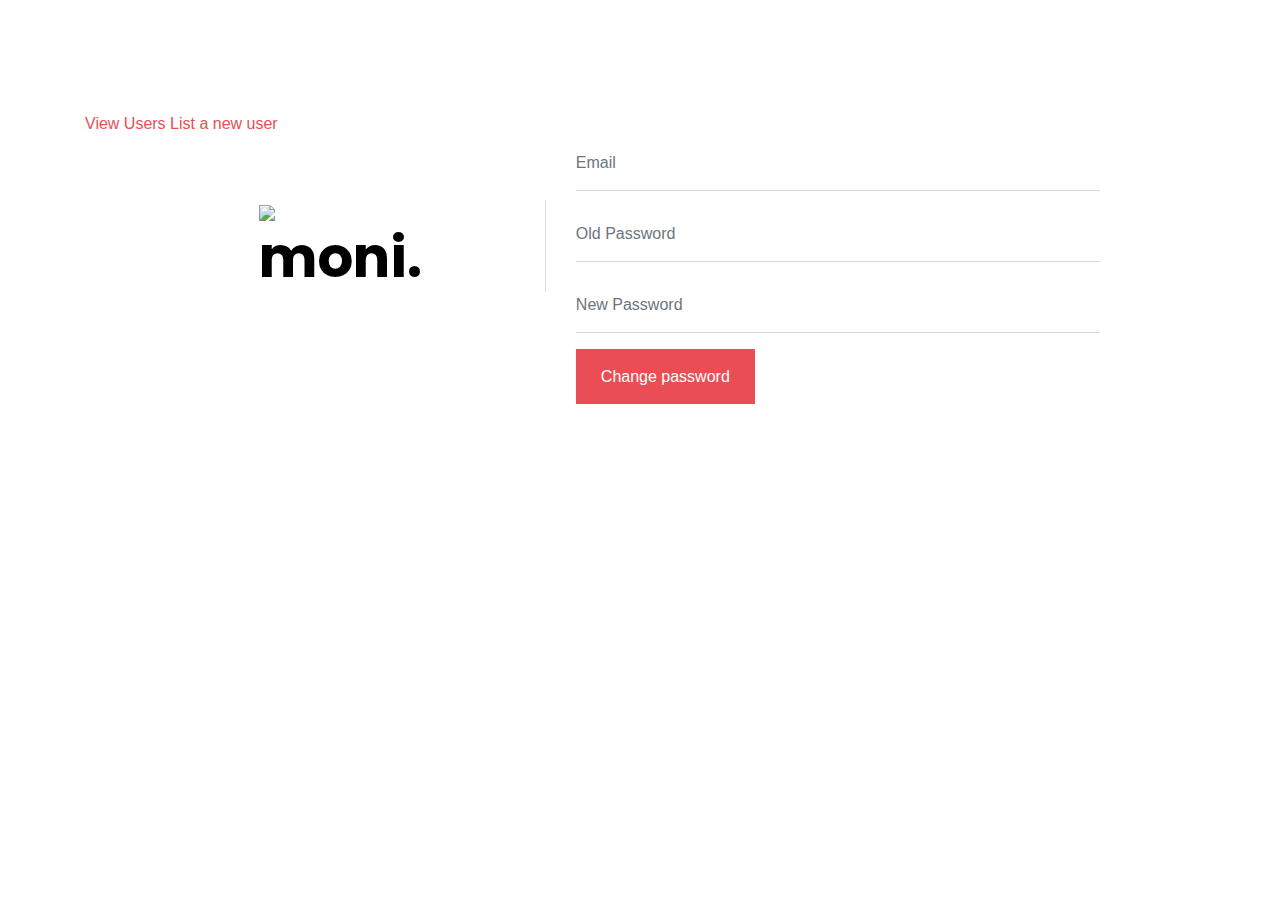
==== frontend/edit-password.html @ 0a6bcfab "improved frontend UI" ====
<!doctype html>
<html lang="en">
  <head>
    <!-- Required meta tags -->
    <meta charset="utf-8">
    <meta name="viewport" content="width=device-width, initial-scale=1, shrink-to-fit=no">
    <link href="https://fonts.googleapis.com/css?family=Poppins:300,400,500,700,900&display=swap" rel="stylesheet">

    <link rel="stylesheet" href="fonts/icomoon/style.css">

    <link rel="stylesheet" href="css/owl.carousel.min.css">

    <!-- Bootstrap CSS -->
    <link rel="stylesheet" href="css/bootstrap.min.css">
    
    <!-- Style -->
    <link rel="stylesheet" href="css/style.css">

    <title>Contact Form #1</title>
  </head>
  <body>
  

  <div class="content">
    
    <div class="container">
      <a href="view-users.html">View Users       </a>
      <a href="new-user.html">List a new user</a>
      
      <div class="row justify-content-center">
        <div class="col-md-10">
          
          <div class="row align-items-center">
            <div class="col-lg-4 ml-auto">
              <div class="border-right pr-5 mb-5">
              <img src="C:\Users\personal\Documents\moni-africa-backend-test\frontend\images\moni_image.jpg"><h2 class="mb-5">moni.</h2> 
            </div>
            </div>
            <div class="col-lg-7 mb-5 mb-lg-0">

              <form method="post" id="change-password" name="add-user">
                <div class="row">
                  <div class="col-md-12 form-group">
                    <input type="text" class="form-control" name="email" id="email" placeholder="Email">
                  </div>
                </div>
                <div class="row">
                  <div class="col-md-12 form-group">
                    <input type="password" class="form-control" name="old_password" id="old_password" placeholder="Old Password">
                  </div>
                </div>
                <div class="row">
                  <div class="col-md-12 form-group">
                    <input type="password" class="form-control" name="new_password" id="new_password" placeholder="New Password">
                  </div>
                </div>
                <div class="row">
                  <div class="col-md-12">
                    <input type="submit" value="Change password" class="btn btn-primary rounded-0 py-2 px-4">
                    <span class="submitting"></span>
                  </div>
                </div>
              </form>

              <div id="form-message-warning mt-4"></div> 
              <div id="form-message-success">
                Password had been changed, thank you!
              </div>

            </div>

          </div>
        </div>  
        </div>
      </div>
  </div>  

    <script src="js/jquery-3.3.1.min.js"></script>
    <script src="js/popper.min.js"></script>
    <script src="js/bootstrap.min.js"></script>
    <script src="js/jquery.validate.min.js"></script>
    <script src="js/main.js"></script>
    <script>
    const form = document.getElementById("change-password");
		form.addEventListener("submit", submitForm);
    

		async function submitForm(event) {
			event.preventDefault();
			const email = document.getElementById("email").value;
			const old_password = document.getElementById("old_password").value;
      const new_password = document.getElementById("new_password").value;
			const payload = {email, old_password, new_password };
			const response = await fetch(`http://localhost:8000/api/users/${email}`, {
				method: "PATCH",
				headers: {
					"Content-Type": "application/json"
				},
				body: JSON.stringify(payload)
			});
			const data = await response.json();
			console.log(data);
      if (data.status == "success") {
        alert("Password successfully updated");
      }
      else{
        alert(data.detail);
      }
    }
  </script>
  </body>
</html>
---- frontend/fonts/icomoon/style.css ----
@font-face {
  font-family: 'icomoon';
  src:  url('fonts/icomoon.eot?10si43');
  src:  url('fonts/icomoon.eot?10si43#iefix') format('embedded-opentype'),
    url('fonts/icomoon.ttf?10si43') format('truetype'),
    url('fonts/icomoon.woff?10si43') format('woff'),
    url('fonts/icomoon.svg?10si43#icomoon') format('svg');
  font-weight: normal;
  font-style: normal;
}

[class^="icon-"], [class*=" icon-"] {
  /* use !important to prevent issues with browser extensions that change fonts */
  font-family: 'icomoon' !important;
  speak: none;
  font-style: normal;
  font-weight: normal;
  font-variant: normal;
  text-transform: none;
  line-height: 1;

  /* Better Font Rendering =========== */
  -webkit-font-smoothing: antialiased;
  -moz-osx-font-smoothing: grayscale;
}

.icon-asterisk:before {
  content: "\f069";
}
.icon-plus:before {
  content: "\f067";
}
.icon-question:before {
  content: "\f128";
}
.icon-minus:before {
  content: "\f068";
}
.icon-glass:before {
  content: "\f000";
}
.icon-music:before {
  content: "\f001";
}
.icon-search:before {
  content: "\f002";
}
.icon-envelope-o:before {
  content: "\f003";
}
.icon-heart:before {
  content: "\f004";
}
.icon-star:before {
  content: "\f005";
}
.icon-star-o:before {
  content: "\f006";
}
.icon-user:before {
  content: "\f007";
}
.icon-film:before {
  content: "\f008";
}
.icon-th-large:before {
  content: "\f009";
}
.icon-th:before {
  content: "\f00a";
}
.icon-th-list:before {
  content: "\f00b";
}
.icon-check:before {
  content: "\f00c";
}
.icon-close:before {
  content: "\f00d";
}
.icon-remove:before {
  content: "\f00d";
}
.icon-times:before {
  content: "\f00d";
}
.icon-search-plus:before {
  content: "\f00e";
}
.icon-search-minus:before {
  content: "\f010";
}
.icon-power-off:before {
  content: "\f011";
}
.icon-signal:before {
  content: "\f012";
}
.icon-cog:before {
  content: "\f013";
}
.icon-gear:before {
  content: "\f013";
}
.icon-trash-o:before {
  content: "\f014";
}
.icon-home:before {
  content: "\f015";
}
.icon-file-o:before {
  content: "\f016";
}
.icon-clock-o:before {
  content: "\f017";
}
.icon-road:before {
  content: "\f018";
}
.icon-download:before {
  content: "\f019";
}
.icon-arrow-circle-o-down:before {
  content: "\f01a";
}
.icon-arrow-circle-o-up:before {
  content: "\f01b";
}
.icon-inbox:before {
  content: "\f01c";
}
.icon-play-circle-o:before {
  content: "\f01d";
}
.icon-repeat:before {
  content: "\f01e";
}
.icon-rotate-right:before {
  content: "\f01e";
}
.icon-refresh:before {
  content: "\f021";
}
.icon-list-alt:before {
  content: "\f022";
}
.icon-lock:before {
  content: "\f023";
}
.icon-flag:before {
  content: "\f024";
}
.icon-headphones:before {
  content: "\f025";
}
.icon-volume-off:before {
  content: "\f026";
}
.icon-volume-down:before {
  content: "\f027";
}
.icon-volume-up:before {
  content: "\f028";
}
.icon-qrcode:before {
  content: "\f029";
}
.icon-barcode:before {
  content: "\f02a";
}
.icon-tag:before {
  content: "\f02b";
}
.icon-tags:before {
  content: "\f02c";
}
.icon-book:before {
  content: "\f02d";
}
.icon-bookmark:before {
  content: "\f02e";
}
.icon-print:before {
  content: "\f02f";
}
.icon-camera:before {
  content: "\f030";
}
.icon-font:before {
  content: "\f031";
}
.icon-bold:before {
  content: "\f032";
}
.icon-italic:before {
  content: "\f033";
}
.icon-text-height:before {
  content: "\f034";
}
.icon-text-width:before {
  content: "\f035";
}
.icon-align-left:before {
  content: "\f036";
}
.icon-align-center:before {
  content: "\f037";
}
.icon-align-right:before {
  content: "\f038";
}
.icon-align-justify:before {
  content: "\f039";
}
.icon-list:before {
  content: "\f03a";
}
.icon-dedent:before {
  content: "\f03b";
}
.icon-outdent:before {
  content: "\f03b";
}
.icon-indent:before {
  content: "\f03c";
}
.icon-video-camera:before {
  content: "\f03d";
}
.icon-image:before {
  content: "\f03e";
}
.icon-photo:before {
  content: "\f03e";
}
.icon-picture-o:before {
  content: "\f03e";
}
.icon-pencil:before {
  content: "\f040";
}
.icon-map-marker:before {
  content: "\f041";
}
.icon-adjust:before {
  content: "\f042";
}
.icon-tint:before {
  content: "\f043";
}
.icon-edit:before {
  content: "\f044";
}
.icon-pencil-square-o:before {
  content: "\f044";
}
.icon-share-square-o:before {
  content: "\f045";
}
.icon-check-square-o:before {
  content: "\f046";
}
.icon-arrows:before {
  content: "\f047";
}
.icon-step-backward:before {
  content: "\f048";
}
.icon-fast-backward:before {
  content: "\f049";
}
.icon-backward:before {
  content: "\f04a";
}
.icon-play:before {
  content: "\f04b";
}
.icon-pause:before {
  content: "\f04c";
}
.icon-stop:before {
  content: "\f04d";
}
.icon-forward:before {
  content: "\f04e";
}
.icon-fast-forward:before {
  content: "\f050";
}
.icon-step-forward:before {
  content: "\f051";
}
.icon-eject:before {
  content: "\f052";
}
.icon-chevron-left:before {
  content: "\f053";
}
.icon-chevron-right:before {
  content: "\f054";
}
.icon-plus-circle:before {
  content: "\f055";
}
.icon-minus-circle:before {
  content: "\f056";
}
.icon-times-circle:before {
  content: "\f057";
}
.icon-check-circle:before {
  content: "\f058";
}
.icon-question-circle:before {
  content: "\f059";
}
.icon-info-circle:before {
  content: "\f05a";
}
.icon-crosshairs:before {
  content: "\f05b";
}
.icon-times-circle-o:before {
  content: "\f05c";
}
.icon-check-circle-o:before {
  content: "\f05d";
}
.icon-ban:before {
  content: "\f05e";
}
.icon-arrow-left:before {
  content: "\f060";
}
.icon-arrow-right:before {
  content: "\f061";
}
.icon-arrow-up:before {
  content: "\f062";
}
.icon-arrow-down:before {
  content: "\f063";
}
.icon-mail-forward:before {
  content: "\f064";
}
.icon-share:before {
  content: "\f064";
}
.icon-expand:before {
  content: "\f065";
}
.icon-compress:before {
  content: "\f066";
}
.icon-exclamation-circle:before {
  content: "\f06a";
}
.icon-gift:before {
  content: "\f06b";
}
.icon-leaf:before {
  content: "\f06c";
}
.icon-fire:before {
  content: "\f06d";
}
.icon-eye:before {
  content: "\f06e";
}
.icon-eye-slash:before {
  content: "\f070";
}
.icon-exclamation-triangle:before {
  content: "\f071";
}
.icon-warning:before {
  content: "\f071";
}
.icon-plane:before {
  content: "\f072";
}
.icon-calendar:before {
  content: "\f073";
}
.icon-random:before {
  content: "\f074";
}
.icon-comment:before {
  content: "\f075";
}
.icon-magnet:before {
  content: "\f076";
}
.icon-chevron-up:before {
  content: "\f077";
}
.icon-chevron-down:before {
  content: "\f078";
}
.icon-retweet:before {
  content: "\f079";
}
.icon-shopping-cart:before {
  content: "\f07a";
}
.icon-folder:before {
  content: "\f07b";
}
.icon-folder-open:before {
  content: "\f07c";
}
.icon-arrows-v:before {
  content: "\f07d";
}
.icon-arrows-h:before {
  content: "\f07e";
}
.icon-bar-chart:before {
  content: "\f080";
}
.icon-bar-chart-o:before {
  content: "\f080";
}
.icon-twitter-square:before {
  content: "\f081";
}
.icon-facebook-square:before {
  content: "\f082";
}
.icon-camera-retro:before {
  content: "\f083";
}
.icon-key:before {
  content: "\f084";
}
.icon-cogs:before {
  content: "\f085";
}
.icon-gears:before {
  content: "\f085";
}
.icon-comments:before {
  content: "\f086";
}
.icon-thumbs-o-up:before {
  content: "\f087";
}
.icon-thumbs-o-down:before {
  content: "\f088";
}
.icon-star-half:before {
  content: "\f089";
}
.icon-heart-o:before {
  content: "\f08a";
}
.icon-sign-out:before {
  content: "\f08b";
}
.icon-linkedin-square:before {
  content: "\f08c";
}
.icon-thumb-tack:before {
  content: "\f08d";
}
.icon-external-link:before {
  content: "\f08e";
}
.icon-sign-in:before {
  content: "\f090";
}
.icon-trophy:before {
  content: "\f091";
}
.icon-github-square:before {
  content: "\f092";
}
.icon-upload:before {
  content: "\f093";
}
.icon-lemon-o:before {
  content: "\f094";
}
.icon-phone:before {
  content: "\f095";
}
.icon-square-o:before {
  content: "\f096";
}
.icon-bookmark-o:before {
  content: "\f097";
}
.icon-phone-square:before {
  content: "\f098";
}
.icon-twitter:before {
  content: "\f099";
}
.icon-facebook:before {
  content: "\f09a";
}
.icon-facebook-f:before {
  content: "\f09a";
}
.icon-github:before {
  content: "\f09b";
}
.icon-unlock:before {
  content: "\f09c";
}
.icon-credit-card:before {
  content: "\f09d";
}
.icon-feed:before {
  content: "\f09e";
}
.icon-rss:before {
  content: "\f09e";
}
.icon-hdd-o:before {
  content: "\f0a0";
}
.icon-bullhorn:before {
  content: "\f0a1";
}
.icon-bell-o:before {
  content: "\f0a2";
}
.icon-certificate:before {
  content: "\f0a3";
}
.icon-hand-o-right:before {
  content: "\f0a4";
}
.icon-hand-o-left:before {
  content: "\f0a5";
}
.icon-hand-o-up:before {
  content: "\f0a6";
}
.icon-hand-o-down:before {
  content: "\f0a7";
}
.icon-arrow-circle-left:before {
  content: "\f0a8";
}
.icon-arrow-circle-right:before {
  content: "\f0a9";
}
.icon-arrow-circle-up:before {
  content: "\f0aa";
}
.icon-arrow-circle-down:before {
  content: "\f0ab";
}
.icon-globe:before {
  content: "\f0ac";
}
.icon-wrench:before {
  content: "\f0ad";
}
.icon-tasks:before {
  content: "\f0ae";
}
.icon-filter:before {
  content: "\f0b0";
}
.icon-briefcase:before {
  content: "\f0b1";
}
.icon-arrows-alt:before {
  content: "\f0b2";
}
.icon-group:before {
  content: "\f0c0";
}
.icon-users:before {
  content: "\f0c0";
}
.icon-chain:before {
  content: "\f0c1";
}
.icon-link:before {
  content: "\f0c1";
}
.icon-cloud:before {
  content: "\f0c2";
}
.icon-flask:before {
  content: "\f0c3";
}
.icon-cut:before {
  content: "\f0c4";
}
.icon-scissors:before {
  content: "\f0c4";
}
.icon-copy:before {
  content: "\f0c5";
}
.icon-files-o:before {
  content: "\f0c5";
}
.icon-paperclip:before {
  content: "\f0c6";
}
.icon-floppy-o:before {
  content: "\f0c7";
}
.icon-save:before {
  content: "\f0c7";
}
.icon-square:before {
  content: "\f0c8";
}
.icon-bars:before {
  content: "\f0c9";
}
.icon-navicon:before {
  content: "\f0c9";
}
.icon-reorder:before {
  content: "\f0c9";
}
.icon-list-ul:before {
  content: "\f0ca";
}
.icon-list-ol:before {
  content: "\f0cb";
}
.icon-strikethrough:before {
  content: "\f0cc";
}
.icon-underline:before {
  content: "\f0cd";
}
.icon-table:before {
  content: "\f0ce";
}
.icon-magic:before {
  content: "\f0d0";
}
.icon-truck:before {
  content: "\f0d1";
}
.icon-pinterest:before {
  content: "\f0d2";
}
.icon-pinterest-square:before {
  content: "\f0d3";
}
.icon-google-plus-square:before {
  content: "\f0d4";
}
.icon-google-plus:before {
  content: "\f0d5";
}
.icon-money:before {
  content: "\f0d6";
}
.icon-caret-down:before {
  content: "\f0d7";
}
.icon-caret-up:before {
  content: "\f0d8";
}
.icon-caret-left:before {
  content: "\f0d9";
}
.icon-caret-right:before {
  content: "\f0da";
}
.icon-columns:before {
  content: "\f0db";
}
.icon-sort:before {
  content: "\f0dc";
}
.icon-unsorted:before {
  content: "\f0dc";
}
.icon-sort-desc:before {
  content: "\f0dd";
}
.icon-sort-down:before {
  content: "\f0dd";
}
.icon-sort-asc:before {
  content: "\f0de";
}
.icon-sort-up:before {
  content: "\f0de";
}
.icon-envelope:before {
  content: "\f0e0";
}
.icon-linkedin:before {
  content: "\f0e1";
}
.icon-rotate-left:before {
  content: "\f0e2";
}
.icon-undo:before {
  content: "\f0e2";
}
.icon-gavel:before {
  content: "\f0e3";
}
.icon-legal:before {
  content: "\f0e3";
}
.icon-dashboard:before {
  content: "\f0e4";
}
.icon-tachometer:before {
  content: "\f0e4";
}
.icon-comment-o:before {
  content: "\f0e5";
}
.icon-comments-o:before {
  content: "\f0e6";
}
.icon-bolt:before {
  content: "\f0e7";
}
.icon-flash:before {
  content: "\f0e7";
}
.icon-sitemap:before {
  content: "\f0e8";
}
.icon-umbrella:before {
  content: "\f0e9";
}
.icon-clipboard:before {
  content: "\f0ea";
}
.icon-paste:before {
  content: "\f0ea";
}
.icon-lightbulb-o:before {
  content: "\f0eb";
}
.icon-exchange:before {
  content: "\f0ec";
}
.icon-cloud-download:before {
  content: "\f0ed";
}
.icon-cloud-upload:before {
  content: "\f0ee";
}
.icon-user-md:before {
  content: "\f0f0";
}
.icon-stethoscope:before {
  content: "\f0f1";
}
.icon-suitcase:before {
  content: "\f0f2";
}
.icon-bell:before {
  content: "\f0f3";
}
.icon-coffee:before {
  content: "\f0f4";
}
.icon-cutlery:before {
  content: "\f0f5";
}
.icon-file-text-o:before {
  content: "\f0f6";
}
.icon-building-o:before {
  content: "\f0f7";
}
.icon-hospital-o:before {
  content: "\f0f8";
}
.icon-ambulance:before {
  content: "\f0f9";
}
.icon-medkit:before {
  content: "\f0fa";
}
.icon-fighter-jet:before {
  content: "\f0fb";
}
.icon-beer:before {
  content: "\f0fc";
}
.icon-h-square:before {
  content: "\f0fd";
}
.icon-plus-square:before {
  content: "\f0fe";
}
.icon-angle-double-left:before {
  content: "\f100";
}
.icon-angle-double-right:before {
  content: "\f101";
}
.icon-angle-double-up:before {
  content: "\f102";
}
.icon-angle-double-down:before {
  content: "\f103";
}
.icon-angle-left:before {
  content: "\f104";
}
.icon-angle-right:before {
  content: "\f105";
}
.icon-angle-up:before {
  content: "\f106";
}
.icon-angle-down:before {
  content: "\f107";
}
.icon-desktop:before {
  content: "\f108";
}
.icon-laptop:before {
  content: "\f109";
}
.icon-tablet:before {
  content: "\f10a";
}
.icon-mobile:before {
  content: "\f10b";
}
.icon-mobile-phone:before {
  content: "\f10b";
}
.icon-circle-o:before {
  content: "\f10c";
}
.icon-quote-left:before {
  content: "\f10d";
}
.icon-quote-right:before {
  content: "\f10e";
}
.icon-spinner:before {
  content: "\f110";
}
.icon-circle:before {
  content: "\f111";
}
.icon-mail-reply:before {
  content: "\f112";
}
.icon-reply:before {
  content: "\f112";
}
.icon-github-alt:before {
  content: "\f113";
}
.icon-folder-o:before {
  content: "\f114";
}
.icon-folder-open-o:before {
  content: "\f115";
}
.icon-smile-o:before {
  content: "\f118";
}
.icon-frown-o:before {
  content: "\f119";
}
.icon-meh-o:before {
  content: "\f11a";
}
.icon-gamepad:before {
  content: "\f11b";
}
.icon-keyboard-o:before {
  content: "\f11c";
}
.icon-flag-o:before {
  content: "\f11d";
}
.icon-flag-checkered:before {
  content: "\f11e";
}
.icon-terminal:before {
  content: "\f120";
}
.icon-code:before {
  content: "\f121";
}
.icon-mail-reply-all:before {
  content: "\f122";
}
.icon-reply-all:before {
  content: "\f122";
}
.icon-star-half-empty:before {
  content: "\f123";
}
.icon-star-half-full:before {
  content: "\f123";
}
.icon-star-half-o:before {
  content: "\f123";
}
.icon-location-arrow:before {
  content: "\f124";
}
.icon-crop:before {
  content: "\f125";
}
.icon-code-fork:before {
  content: "\f126";
}
.icon-chain-broken:before {
  content: "\f127";
}
.icon-unlink:before {
  content: "\f127";
}
.icon-info:before {
  content: "\f129";
}
.icon-exclamation:before {
  content: "\f12a";
}
.icon-superscript:before {
  content: "\f12b";
}
.icon-subscript:before {
  content: "\f12c";
}
.icon-eraser:before {
  content: "\f12d";
}
.icon-puzzle-piece:before {
  content: "\f12e";
}
.icon-microphone:before {
  content: "\f130";
}
.icon-microphone-slash:before {
  content: "\f131";
}
.icon-shield:before {
  content: "\f132";
}
.icon-calendar-o:before {
  content: "\f133";
}
.icon-fire-extinguisher:before {
  content: "\f134";
}
.icon-rocket:before {
  content: "\f135";
}
.icon-maxcdn:before {
  content: "\f136";
}
.icon-chevron-circle-left:before {
  content: "\f137";
}
.icon-chevron-circle-right:before {
  content: "\f138";
}
.icon-chevron-circle-up:before {
  content: "\f139";
}
.icon-chevron-circle-down:before {
  content: "\f13a";
}
.icon-html5:before {
  content: "\f13b";
}
.icon-css3:before {
  content: "\f13c";
}
.icon-anchor:before {
  content: "\f13d";
}
.icon-unlock-alt:before {
  content: "\f13e";
}
.icon-bullseye:before {
  content: "\f140";
}
.icon-ellipsis-h:before {
  content: "\f141";
}
.icon-ellipsis-v:before {
  content: "\f142";
}
.icon-rss-square:before {
  content: "\f143";
}
.icon-play-circle:before {
  content: "\f144";
}
.icon-ticket:before {
  content: "\f145";
}
.icon-minus-square:before {
  content: "\f146";
}
.icon-minus-square-o:before {
  content: "\f147";
}
.icon-level-up:before {
  content: "\f148";
}
.icon-level-down:before {
  content: "\f149";
}
.icon-check-square:before {
  content: "\f14a";
}
.icon-pencil-square:before {
  content: "\f14b";
}
.icon-external-link-square:before {
  content: "\f14c";
}
.icon-share-square:before {
  content: "\f14d";
}
.icon-compass:before {
  content: "\f14e";
}
.icon-caret-square-o-down:before {
  content: "\f150";
}
.icon-toggle-down:before {
  content: "\f150";
}
.icon-caret-square-o-up:before {
  content: "\f151";
}
.icon-toggle-up:before {
  content: "\f151";
}
.icon-caret-square-o-right:before {
  content: "\f152";
}
.icon-toggle-right:before {
  content: "\f152";
}
.icon-eur:before {
  content: "\f153";
}
.icon-euro:before {
  content: "\f153";
}
.icon-gbp:before {
  content: "\f154";
}
.icon-dollar:before {
  content: "\f155";
}
.icon-usd:before {
  content: "\f155";
}
.icon-inr:before {
  content: "\f156";
}
.icon-rupee:before {
  content: "\f156";
}
.icon-cny:before {
  content: "\f157";
}
.icon-jpy:before {
  content: "\f157";
}
.icon-rmb:before {
  content: "\f157";
}
.icon-yen:before {
  content: "\f157";
}
.icon-rouble:before {
  content: "\f158";
}
.icon-rub:before {
  content: "\f158";
}
.icon-ruble:before {
  content: "\f158";
}
.icon-krw:before {
  content: "\f159";
}
.icon-won:before {
  content: "\f159";
}
.icon-bitcoin:before {
  content: "\f15a";
}
.icon-btc:before {
  content: "\f15a";
}
.icon-file:before {
  content: "\f15b";
}
.icon-file-text:before {
  content: "\f15c";
}
.icon-sort-alpha-asc:before {
  content: "\f15d";
}
.icon-sort-alpha-desc:before {
  content: "\f15e";
}
.icon-sort-amount-asc:before {
  content: "\f160";
}
.icon-sort-amount-desc:before {
  content: "\f161";
}
.icon-sort-numeric-asc:before {
  content: "\f162";
}
.icon-sort-numeric-desc:before {
  content: "\f163";
}
.icon-thumbs-up:before {
  content: "\f164";
}
.icon-thumbs-down:before {
  content: "\f165";
}
.icon-youtube-square:before {
  content: "\f166";
}
.icon-youtube:before {
  content: "\f167";
}
.icon-xing:before {
  content: "\f168";
}
.icon-xing-square:before {
  content: "\f169";
}
.icon-youtube-play:before {
  content: "\f16a";
}
.icon-dropbox:before {
  content: "\f16b";
}
.icon-stack-overflow:before {
  content: "\f16c";
}
.icon-instagram:before {
  content: "\f16d";
}
.icon-flickr:before {
  content: "\f16e";
}
.icon-adn:before {
  content: "\f170";
}
.icon-bitbucket:before {
  content: "\f171";
}
.icon-bitbucket-square:before {
  content: "\f172";
}
.icon-tumblr:before {
  content: "\f173";
}
.icon-tumblr-square:before {
  content: "\f174";
}
.icon-long-arrow-down:before {
  content: "\f175";
}
.icon-long-arrow-up:before {
  content: "\f176";
}
.icon-long-arrow-left:before {
  content: "\f177";
}
.icon-long-arrow-right:before {
  content: "\f178";
}
.icon-apple:before {
  content: "\f179";
}
.icon-windows:before {
  content: "\f17a";
}
.icon-android:before {
  content: "\f17b";
}
.icon-linux:before {
  content: "\f17c";
}
.icon-dribbble:before {
  content: "\f17d";
}
.icon-skype:before {
  content: "\f17e";
}
.icon-foursquare:before {
  content: "\f180";
}
.icon-trello:before {
  content: "\f181";
}
.icon-female:before {
  content: "\f182";
}
.icon-male:before {
  content: "\f183";
}
.icon-gittip:before {
  content: "\f184";
}
.icon-gratipay:before {
  content: "\f184";
}
.icon-sun-o:before {
  content: "\f185";
}
.icon-moon-o:before {
  content: "\f186";
}
.icon-archive:before {
  content: "\f187";
}
.icon-bug:before {
  content: "\f188";
}
.icon-vk:before {
  content: "\f189";
}
.icon-weibo:before {
  content: "\f18a";
}
.icon-renren:before {
  content: "\f18b";
}
.icon-pagelines:before {
  content: "\f18c";
}
.icon-stack-exchange:before {
  content: "\f18d";
}
.icon-arrow-circle-o-right:before {
  content: "\f18e";
}
.icon-arrow-circle-o-left:before {
  content: "\f190";
}
.icon-caret-square-o-left:before {
  content: "\f191";
}
.icon-toggle-left:before {
  content: "\f191";
}
.icon-dot-circle-o:before {
  content: "\f192";
}
.icon-wheelchair:before {
  content: "\f193";
}
.icon-vimeo-square:before {
  content: "\f194";
}
.icon-try:before {
  content: "\f195";
}
.icon-turkish-lira:before {
  content: "\f195";
}
.icon-plus-square-o:before {
  content: "\f196";
}
.icon-space-shuttle:before {
  content: "\f197";
}
.icon-slack:before {
  content: "\f198";
}
.icon-envelope-square:before {
  content: "\f199";
}
.icon-wordpress:before {
  content: "\f19a";
}
.icon-openid:before {
  content: "\f19b";
}
.icon-bank:before {
  content: "\f19c";
}
.icon-institution:before {
  content: "\f19c";
}
.icon-university:before {
  content: "\f19c";
}
.icon-graduation-cap:before {
  content: "\f19d";
}
.icon-mortar-board:before {
  content: "\f19d";
}
.icon-yahoo:before {
  content: "\f19e";
}
.icon-google:before {
  content: "\f1a0";
}
.icon-reddit:before {
  content: "\f1a1";
}
.icon-reddit-square:before {
  content: "\f1a2";
}
.icon-stumbleupon-circle:before {
  content: "\f1a3";
}
.icon-stumbleupon:before {
  content: "\f1a4";
}
.icon-delicious:before {
  content: "\f1a5";
}
.icon-digg:before {
  content: "\f1a6";
}
.icon-pied-piper-pp:before {
  content: "\f1a7";
}
.icon-pied-piper-alt:before {
  content: "\f1a8";
}
.icon-drupal:before {
  content: "\f1a9";
}
.icon-joomla:before {
  content: "\f1aa";
}
.icon-language:before {
  content: "\f1ab";
}
.icon-fax:before {
  content: "\f1ac";
}
.icon-building:before {
  content: "\f1ad";
}
.icon-child:before {
  content: "\f1ae";
}
.icon-paw:before {
  content: "\f1b0";
}
.icon-spoon:before {
  content: "\f1b1";
}
.icon-cube:before {
  content: "\f1b2";
}
.icon-cubes:before {
  content: "\f1b3";
}
.icon-behance:before {
  content: "\f1b4";
}
.icon-behance-square:before {
  content: "\f1b5";
}
.icon-steam:before {
  content: "\f1b6";
}
.icon-steam-square:before {
  content: "\f1b7";
}
.icon-recycle:before {
  content: "\f1b8";
}
.icon-automobile:before {
  content: "\f1b9";
}
.icon-car:before {
  content: "\f1b9";
}
.icon-cab:before {
  content: "\f1ba";
}
.icon-taxi:before {
  content: "\f1ba";
}
.icon-tree:before {
  content: "\f1bb";
}
.icon-spotify:before {
  content: "\f1bc";
}
.icon-deviantart:before {
  content: "\f1bd";
}
.icon-soundcloud:before {
  content: "\f1be";
}
.icon-database:before {
  content: "\f1c0";
}
.icon-file-pdf-o:before {
  content: "\f1c1";
}
.icon-file-word-o:before {
  content: "\f1c2";
}
.icon-file-excel-o:before {
  content: "\f1c3";
}
.icon-file-powerpoint-o:before {
  content: "\f1c4";
}
.icon-file-image-o:before {
  content: "\f1c5";
}
.icon-file-photo-o:before {
  content: "\f1c5";
}
.icon-file-picture-o:before {
  content: "\f1c5";
}
.icon-file-archive-o:before {
  content: "\f1c6";
}
.icon-file-zip-o:before {
  content: "\f1c6";
}
.icon-file-audio-o:before {
  content: "\f1c7";
}
.icon-file-sound-o:before {
  content: "\f1c7";
}
.icon-file-movie-o:before {
  content: "\f1c8";
}
.icon-file-video-o:before {
  content: "\f1c8";
}
.icon-file-code-o:before {
  content: "\f1c9";
}
.icon-vine:before {
  content: "\f1ca";
}
.icon-codepen:before {
  content: "\f1cb";
}
.icon-jsfiddle:before {
  content: "\f1cc";
}
.icon-life-bouy:before {
  content: "\f1cd";
}
.icon-life-buoy:before {
  content: "\f1cd";
}
.icon-life-ring:before {
  content: "\f1cd";
}
.icon-life-saver:before {
  content: "\f1cd";
}
.icon-support:before {
  content: "\f1cd";
}
.icon-circle-o-notch:before {
  content: "\f1ce";
}
.icon-ra:before {
  content: "\f1d0";
}
.icon-rebel:before {
  content: "\f1d0";
}
.icon-resistance:before {
  content: "\f1d0";
}
.icon-empire:before {
  content: "\f1d1";
}
.icon-ge:before {
  content: "\f1d1";
}
.icon-git-square:before {
  content: "\f1d2";
}
.icon-git:before {
  content: "\f1d3";
}
.icon-hacker-news:before {
  content: "\f1d4";
}
.icon-y-combinator-square:before {
  content: "\f1d4";
}
.icon-yc-square:before {
  content: "\f1d4";
}
.icon-tencent-weibo:before {
  content: "\f1d5";
}
.icon-qq:before {
  content: "\f1d6";
}
.icon-wechat:before {
  content: "\f1d7";
}
.icon-weixin:before {
  content: "\f1d7";
}
.icon-paper-plane:before {
  content: "\f1d8";
}
.icon-send:before {
  content: "\f1d8";
}
.icon-paper-plane-o:before {
  content: "\f1d9";
}
.icon-send-o:before {
  content: "\f1d9";
}
.icon-history:before {
  content: "\f1da";
}
.icon-circle-thin:before {
  content: "\f1db";
}
.icon-header:before {
  content: "\f1dc";
}
.icon-paragraph:before {
  content: "\f1dd";
}
.icon-sliders:before {
  content: "\f1de";
}
.icon-share-alt:before {
  content: "\f1e0";
}
.icon-share-alt-square:before {
  content: "\f1e1";
}
.icon-bomb:before {
  content: "\f1e2";
}
.icon-futbol-o:before {
  content: "\f1e3";
}
.icon-soccer-ball-o:before {
  content: "\f1e3";
}
.icon-tty:before {
  content: "\f1e4";
}
.icon-binoculars:before {
  content: "\f1e5";
}
.icon-plug:before {
  content: "\f1e6";
}
.icon-slideshare:before {
  content: "\f1e7";
}
.icon-twitch:before {
  content: "\f1e8";
}
.icon-yelp:before {
  content: "\f1e9";
}
.icon-newspaper-o:before {
  content: "\f1ea";
}
.icon-wifi:before {
  content: "\f1eb";
}
.icon-calculator:before {
  content: "\f1ec";
}
.icon-paypal:before {
  content: "\f1ed";
}
.icon-google-wallet:before {
  content: "\f1ee";
}
.icon-cc-visa:before {
  content: "\f1f0";
}
.icon-cc-mastercard:before {
  content: "\f1f1";
}
.icon-cc-discover:before {
  content: "\f1f2";
}
.icon-cc-amex:before {
  content: "\f1f3";
}
.icon-cc-paypal:before {
  content: "\f1f4";
}
.icon-cc-stripe:before {
  content: "\f1f5";
}
.icon-bell-slash:before {
  content: "\f1f6";
}
.icon-bell-slash-o:before {
  content: "\f1f7";
}
.icon-trash:before {
  content: "\f1f8";
}
.icon-copyright:before {
  content: "\f1f9";
}
.icon-at:before {
  content: "\f1fa";
}
.icon-eyedropper:before {
  content: "\f1fb";
}
.icon-paint-brush:before {
  content: "\f1fc";
}
.icon-birthday-cake:before {
  content: "\f1fd";
}
.icon-area-chart:before {
  content: "\f1fe";
}
.icon-pie-chart:before {
  content: "\f200";
}
.icon-line-chart:before {
  content: "\f201";
}
.icon-lastfm:before {
  content: "\f202";
}
.icon-lastfm-square:before {
  content: "\f203";
}
.icon-toggle-off:before {
  content: "\f204";
}
.icon-toggle-on:before {
  content: "\f205";
}
.icon-bicycle:before {
  content: "\f206";
}
.icon-bus:before {
  content: "\f207";
}
.icon-ioxhost:before {
  content: "\f208";
}
.icon-angellist:before {
  content: "\f209";
}
.icon-cc:before {
  content: "\f20a";
}
.icon-ils:before {
  content: "\f20b";
}
.icon-shekel:before {
  content: "\f20b";
}
.icon-sheqel:before {
  content: "\f20b";
}
.icon-meanpath:before {
  content: "\f20c";
}
.icon-buysellads:before {
  content: "\f20d";
}
.icon-connectdevelop:before {
  content: "\f20e";
}
.icon-dashcube:before {
  content: "\f210";
}
.icon-forumbee:before {
  content: "\f211";
}
.icon-leanpub:before {
  content: "\f212";
}
.icon-sellsy:before {
  content: "\f213";
}
.icon-shirtsinbulk:before {
  content: "\f214";
}
.icon-simplybuilt:before {
  content: "\f215";
}
.icon-skyatlas:before {
  content: "\f216";
}
.icon-cart-plus:before {
  content: "\f217";
}
.icon-cart-arrow-down:before {
  content: "\f218";
}
.icon-diamond:before {
  content: "\f219";
}
.icon-ship:before {
  content: "\f21a";
}
.icon-user-secret:before {
  content: "\f21b";
}
.icon-motorcycle:before {
  content: "\f21c";
}
.icon-street-view:before {
  content: "\f21d";
}
.icon-heartbeat:before {
  content: "\f21e";
}
.icon-venus:before {
  content: "\f221";
}
.icon-mars:before {
  content: "\f222";
}
.icon-mercury:before {
  content: "\f223";
}
.icon-intersex:before {
  content: "\f224";
}
.icon-transgender:before {
  content: "\f224";
}
.icon-transgender-alt:before {
  content: "\f225";
}
.icon-venus-double:before {
  content: "\f226";
}
.icon-mars-double:before {
  content: "\f227";
}
.icon-venus-mars:before {
  content: "\f228";
}
.icon-mars-stroke:before {
  content: "\f229";
}
.icon-mars-stroke-v:before {
  content: "\f22a";
}
.icon-mars-stroke-h:before {
  content: "\f22b";
}
.icon-neuter:before {
  content: "\f22c";
}
.icon-genderless:before {
  content: "\f22d";
}
.icon-facebook-official:before {
  content: "\f230";
}
.icon-pinterest-p:before {
  content: "\f231";
}
.icon-whatsapp:before {
  content: "\f232";
}
.icon-server:before {
  content: "\f233";
}
.icon-user-plus:before {
  content: "\f234";
}
.icon-user-times:before {
  content: "\f235";
}
.icon-bed:before {
  content: "\f236";
}
.icon-hotel:before {
  content: "\f236";
}
.icon-viacoin:before {
  content: "\f237";
}
.icon-train:before {
  content: "\f238";
}
.icon-subway:before {
  content: "\f239";
}
.icon-medium:before {
  content: "\f23a";
}
.icon-y-combinator:before {
  content: "\f23b";
}
.icon-yc:before {
  content: "\f23b";
}
.icon-optin-monster:before {
  content: "\f23c";
}
.icon-opencart:before {
  content: "\f23d";
}
.icon-expeditedssl:before {
  content: "\f23e";
}
.icon-battery:before {
  content: "\f240";
}
.icon-battery-4:before {
  content: "\f240";
}
.icon-battery-full:before {
  content: "\f240";
}
.icon-battery-3:before {
  content: "\f241";
}
.icon-battery-three-quarters:before {
  content: "\f241";
}
.icon-battery-2:before {
  content: "\f242";
}
.icon-battery-half:before {
  content: "\f242";
}
.icon-battery-1:before {
  content: "\f243";
}
.icon-battery-quarter:before {
  content: "\f243";
}
.icon-battery-0:before {
  content: "\f244";
}
.icon-battery-empty:before {
  content: "\f244";
}
.icon-mouse-pointer:before {
  content: "\f245";
}
.icon-i-cursor:before {
  content: "\f246";
}
.icon-object-group:before {
  content: "\f247";
}
.icon-object-ungroup:before {
  content: "\f248";
}
.icon-sticky-note:before {
  content: "\f249";
}
.icon-sticky-note-o:before {
  content: "\f24a";
}
.icon-cc-jcb:before {
  content: "\f24b";
}
.icon-cc-diners-club:before {
  content: "\f24c";
}
.icon-clone:before {
  content: "\f24d";
}
.icon-balance-scale:before {
  content: "\f24e";
}
.icon-hourglass-o:before {
  content: "\f250";
}
.icon-hourglass-1:before {
  content: "\f251";
}
.icon-hourglass-start:before {
  content: "\f251";
}
.icon-hourglass-2:before {
  content: "\f252";
}
.icon-hourglass-half:before {
  content: "\f252";
}
.icon-hourglass-3:before {
  content: "\f253";
}
.icon-hourglass-end:before {
  content: "\f253";
}
.icon-hourglass:before {
  content: "\f254";
}
.icon-hand-grab-o:before {
  content: "\f255";
}
.icon-hand-rock-o:before {
  content: "\f255";
}
.icon-hand-paper-o:before {
  content: "\f256";
}
.icon-hand-stop-o:before {
  content: "\f256";
}
.icon-hand-scissors-o:before {
  content: "\f257";
}
.icon-hand-lizard-o:before {
  content: "\f258";
}
.icon-hand-spock-o:before {
  content: "\f259";
}
.icon-hand-pointer-o:before {
  content: "\f25a";
}
.icon-hand-peace-o:before {
  content: "\f25b";
}
.icon-trademark:before {
  content: "\f25c";
}
.icon-registered:before {
  content: "\f25d";
}
.icon-creative-commons:before {
  content: "\f25e";
}
.icon-gg:before {
  content: "\f260";
}
.icon-gg-circle:before {
  content: "\f261";
}
.icon-tripadvisor:before {
  content: "\f262";
}
.icon-odnoklassniki:before {
  content: "\f263";
}
.icon-odnoklassniki-square:before {
  content: "\f264";
}
.icon-get-pocket:before {
  content: "\f265";
}
.icon-wikipedia-w:before {
  content: "\f266";
}
.icon-safari:before {
  content: "\f267";
}
.icon-chrome:before {
  content: "\f268";
}
.icon-firefox:before {
  content: "\f269";
}
.icon-opera:before {
  content: "\f26a";
}
.icon-internet-explorer:before {
  content: "\f26b";
}
.icon-television:before {
  content: "\f26c";
}
.icon-tv:before {
  content: "\f26c";
}
.icon-contao:before {
  content: "\f26d";
}
.icon-500px:before {
  content: "\f26e";
}
.icon-amazon:before {
  content: "\f270";
}
.icon-calendar-plus-o:before {
  content: "\f271";
}
.icon-calendar-minus-o:before {
  content: "\f272";
}
.icon-calendar-times-o:before {
  content: "\f273";
}
.icon-calendar-check-o:before {
  content: "\f274";
}
.icon-industry:before {
  content: "\f275";
}
.icon-map-pin:before {
  content: "\f276";
}
.icon-map-signs:before {
  content: "\f277";
}
.icon-map-o:before {
  content: "\f278";
}
.icon-map:before {
  content: "\f279";
}
.icon-commenting:before {
  content: "\f27a";
}
.icon-commenting-o:before {
  content: "\f27b";
}
.icon-houzz:before {
  content: "\f27c";
}
.icon-vimeo:before {
  content: "\f27d";
}
.icon-black-tie:before {
  content: "\f27e";
}
.icon-fonticons:before {
  content: "\f280";
}
.icon-reddit-alien:before {
  content: "\f281";
}
.icon-edge:before {
  content: "\f282";
}
.icon-credit-card-alt:before {
  content: "\f283";
}
.icon-codiepie:before {
  content: "\f284";
}
.icon-modx:before {
  content: "\f285";
}
.icon-fort-awesome:before {
  content: "\f286";
}
.icon-usb:before {
  content: "\f287";
}
.icon-product-hunt:before {
  content: "\f288";
}
.icon-mixcloud:before {
  content: "\f289";
}
.icon-scribd:before {
  content: "\f28a";
}
.icon-pause-circle:before {
  content: "\f28b";
}
.icon-pause-circle-o:before {
  content: "\f28c";
}
.icon-stop-circle:before {
  content: "\f28d";
}
.icon-stop-circle-o:before {
  content: "\f28e";
}
.icon-shopping-bag:before {
  content: "\f290";
}
.icon-shopping-basket:before {
  content: "\f291";
}
.icon-hashtag:before {
  content: "\f292";
}
.icon-bluetooth:before {
  content: "\f293";
}
.icon-bluetooth-b:before {
  content: "\f294";
}
.icon-percent:before {
  content: "\f295";
}
.icon-gitlab:before {
  content: "\f296";
}
.icon-wpbeginner:before {
  content: "\f297";
}
.icon-wpforms:before {
  content: "\f298";
}
.icon-envira:before {
  content: "\f299";
}
.icon-universal-access:before {
  content: "\f29a";
}
.icon-wheelchair-alt:before {
  content: "\f29b";
}
.icon-question-circle-o:before {
  content: "\f29c";
}
.icon-blind:before {
  content: "\f29d";
}
.icon-audio-description:before {
  content: "\f29e";
}
.icon-volume-control-phone:before {
  content: "\f2a0";
}
.icon-braille:before {
  content: "\f2a1";
}
.icon-assistive-listening-systems:before {
  content: "\f2a2";
}
.icon-american-sign-language-interpreting:before {
  content: "\f2a3";
}
.icon-asl-interpreting:before {
  content: "\f2a3";
}
.icon-deaf:before {
  content: "\f2a4";
}
.icon-deafness:before {
  content: "\f2a4";
}
.icon-hard-of-hearing:before {
  content: "\f2a4";
}
.icon-glide:before {
  content: "\f2a5";
}
.icon-glide-g:before {
  content: "\f2a6";
}
.icon-sign-language:before {
  content: "\f2a7";
}
.icon-signing:before {
  content: "\f2a7";
}
.icon-low-vision:before {
  content: "\f2a8";
}
.icon-viadeo:before {
  content: "\f2a9";
}
.icon-viadeo-square:before {
  content: "\f2aa";
}
.icon-snapchat:before {
  content: "\f2ab";
}
.icon-snapchat-ghost:before {
  content: "\f2ac";
}
.icon-snapchat-square:before {
  content: "\f2ad";
}
.icon-pied-piper:before {
  content: "\f2ae";
}
.icon-first-order:before {
  content: "\f2b0";
}
.icon-yoast:before {
  content: "\f2b1";
}
.icon-themeisle:before {
  content: "\f2b2";
}
.icon-google-plus-circle:before {
  content: "\f2b3";
}
.icon-google-plus-official:before {
  content: "\f2b3";
}
.icon-fa:before {
  content: "\f2b4";
}
.icon-font-awesome:before {
  content: "\f2b4";
}
.icon-handshake-o:before {
  content: "\f2b5";
}
.icon-envelope-open:before {
  content: "\f2b6";
}
.icon-envelope-open-o:before {
  content: "\f2b7";
}
.icon-linode:before {
  content: "\f2b8";
}
.icon-address-book:before {
  content: "\f2b9";
}
.icon-address-book-o:before {
  content: "\f2ba";
}
.icon-address-card:before {
  content: "\f2bb";
}
.icon-vcard:before {
  content: "\f2bb";
}
.icon-address-card-o:before {
  content: "\f2bc";
}
.icon-vcard-o:before {
  content: "\f2bc";
}
.icon-user-circle:before {
  content: "\f2bd";
}
.icon-user-circle-o:before {
  content: "\f2be";
}
.icon-user-o:before {
  content: "\f2c0";
}
.icon-id-badge:before {
  content: "\f2c1";
}
.icon-drivers-license:before {
  content: "\f2c2";
}
.icon-id-card:before {
  content: "\f2c2";
}
.icon-drivers-license-o:before {
  content: "\f2c3";
}
.icon-id-card-o:before {
  content: "\f2c3";
}
.icon-quora:before {
  content: "\f2c4";
}
.icon-free-code-camp:before {
  content: "\f2c5";
}
.icon-telegram:before {
  content: "\f2c6";
}
.icon-thermometer:before {
  content: "\f2c7";
}
.icon-thermometer-4:before {
  content: "\f2c7";
}
.icon-thermometer-full:before {
  content: "\f2c7";
}
.icon-thermometer-3:before {
  content: "\f2c8";
}
.icon-thermometer-three-quarters:before {
  content: "\f2c8";
}
.icon-thermometer-2:before {
  content: "\f2c9";
}
.icon-thermometer-half:before {
  content: "\f2c9";
}
.icon-thermometer-1:before {
  content: "\f2ca";
}
.icon-thermometer-quarter:before {
  content: "\f2ca";
}
.icon-thermometer-0:before {
  content: "\f2cb";
}
.icon-thermometer-empty:before {
  content: "\f2cb";
}
.icon-shower:before {
  content: "\f2cc";
}
.icon-bath:before {
  content: "\f2cd";
}
.icon-bathtub:before {
  content: "\f2cd";
}
.icon-s15:before {
  content: "\f2cd";
}
.icon-podcast:before {
  content: "\f2ce";
}
.icon-window-maximize:before {
  content: "\f2d0";
}
.icon-window-minimize:before {
  content: "\f2d1";
}
.icon-window-restore:before {
  content: "\f2d2";
}
.icon-times-rectangle:before {
  content: "\f2d3";
}
.icon-window-close:before {
  content: "\f2d3";
}
.icon-times-rectangle-o:before {
  content: "\f2d4";
}
.icon-window-close-o:before {
  content: "\f2d4";
}
.icon-bandcamp:before {
  content: "\f2d5";
}
.icon-grav:before {
  content: "\f2d6";
}
.icon-etsy:before {
  content: "\f2d7";
}
.icon-imdb:before {
  content: "\f2d8";
}
.icon-ravelry:before {
  content: "\f2d9";
}
.icon-eercast:before {
  content: "\f2da";
}
.icon-microchip:before {
  content: "\f2db";
}
.icon-snowflake-o:before {
  content: "\f2dc";
}
.icon-superpowers:before {
  content: "\f2dd";
}
.icon-wpexplorer:before {
  content: "\f2de";
}
.icon-meetup:before {
  content: "\f2e0";
}
.icon-3d_rotation:before {
  content: "\e84d";
}
.icon-ac_unit:before {
  content: "\eb3b";
}
.icon-alarm:before {
  content: "\e855";
}
.icon-access_alarms:before {
  content: "\e191";
}
.icon-schedule:before {
  content: "\e8b5";
}
.icon-accessibility:before {
  content: "\e84e";
}
.icon-accessible:before {
  content: "\e914";
}
.icon-account_balance:before {
  content: "\e84f";
}
.icon-account_balance_wallet:before {
  content: "\e850";
}
.icon-account_box:before {
  content: "\e851";
}
.icon-account_circle:before {
  content: "\e853";
}
.icon-adb:before {
  content: "\e60e";
}
.icon-add:before {
  content: "\e145";
}
.icon-add_a_photo:before {
  content: "\e439";
}
.icon-alarm_add:before {
  content: "\e856";
}
.icon-add_alert:before {
  content: "\e003";
}
.icon-add_box:before {
  content: "\e146";
}
.icon-add_circle:before {
  content: "\e147";
}
.icon-control_point:before {
  content: "\e3ba";
}
.icon-add_location:before {
  content: "\e567";
}
.icon-add_shopping_cart:before {
  content: "\e854";
}
.icon-queue:before {
  content: "\e03c";
}
.icon-add_to_queue:before {
  content: "\e05c";
}
.icon-adjust2:before {
  content: "\e39e";
}
.icon-airline_seat_flat:before {
  content: "\e630";
}
.icon-airline_seat_flat_angled:before {
  content: "\e631";
}
.icon-airline_seat_individual_suite:before {
  content: "\e632";
}
.icon-airline_seat_legroom_extra:before {
  content: "\e633";
}
.icon-airline_seat_legroom_normal:before {
  content: "\e634";
}
.icon-airline_seat_legroom_reduced:before {
  content: "\e635";
}
.icon-airline_seat_recline_extra:before {
  content: "\e636";
}
.icon-airline_seat_recline_normal:before {
  content: "\e637";
}
.icon-flight:before {
  content: "\e539";
}
.icon-airplanemode_inactive:before {
  content: "\e194";
}
.icon-airplay:before {
  content: "\e055";
}
.icon-airport_shuttle:before {
  content: "\eb3c";
}
.icon-alarm_off:before {
  content: "\e857";
}
.icon-alarm_on:before {
  content: "\e858";
}
.icon-album:before {
  content: "\e019";
}
.icon-all_inclusive:before {
  content: "\eb3d";
}
.icon-all_out:before {
  content: "\e90b";
}
.icon-android2:before {
  content: "\e859";
}
.icon-announcement:before {
  content: "\e85a";
}
.icon-apps:before {
  content: "\e5c3";
}
.icon-archive2:before {
  content: "\e149";
}
.icon-arrow_back:before {
  content: "\e5c4";
}
.icon-arrow_downward:before {
  content: "\e5db";
}
.icon-arrow_drop_down:before {
  content: "\e5c5";
}
.icon-arrow_drop_down_circle:before {
  content: "\e5c6";
}
.icon-arrow_drop_up:before {
  content: "\e5c7";
}
.icon-arrow_forward:before {
  content: "\e5c8";
}
.icon-arrow_upward:before {
  content: "\e5d8";
}
.icon-art_track:before {
  content: "\e060";
}
.icon-aspect_ratio:before {
  content: "\e85b";
}
.icon-poll:before {
  content: "\e801";
}
.icon-assignment:before {
  content: "\e85d";
}
.icon-assignment_ind:before {
  content: "\e85e";
}
.icon-assignment_late:before {
  content: "\e85f";
}
.icon-assignment_return:before {
  content: "\e860";
}
.icon-assignment_returned:before {
  content: "\e861";
}
.icon-assignment_turned_in:before {
  content: "\e862";
}
.icon-assistant:before {
  content: "\e39f";
}
.icon-flag2:before {
  content: "\e153";
}
.icon-attach_file:before {
  content: "\e226";
}
.icon-attach_money:before {
  content: "\e227";
}
.icon-attachment:before {
  content: "\e2bc";
}
.icon-audiotrack:before {
  content: "\e3a1";
}
.icon-autorenew:before {
  content: "\e863";
}
.icon-av_timer:before {
  content: "\e01b";
}
.icon-backspace:before {
  content: "\e14a";
}
.icon-cloud_upload:before {
  content: "\e2c3";
}
.icon-battery_alert:before {
  content: "\e19c";
}
.icon-battery_charging_full:before {
  content: "\e1a3";
}
.icon-battery_std:before {
  content: "\e1a5";
}
.icon-battery_unknown:before {
  content: "\e1a6";
}
.icon-beach_access:before {
  content: "\eb3e";
}
.icon-beenhere:before {
  content: "\e52d";
}
.icon-block:before {
  content: "\e14b";
}
.icon-bluetooth2:before {
  content: "\e1a7";
}
.icon-bluetooth_searching:before {
  content: "\e1aa";
}
.icon-bluetooth_connected:before {
  content: "\e1a8";
}
.icon-bluetooth_disabled:before {
  content: "\e1a9";
}
.icon-blur_circular:before {
  content: "\e3a2";
}
.icon-blur_linear:before {
  content: "\e3a3";
}
.icon-blur_off:before {
  content: "\e3a4";
}
.icon-blur_on:before {
  content: "\e3a5";
}
.icon-class:before {
  content: "\e86e";
}
.icon-turned_in:before {
  content: "\e8e6";
}
.icon-turned_in_not:before {
  content: "\e8e7";
}
.icon-border_all:before {
  content: "\e228";
}
.icon-border_bottom:before {
  content: "\e229";
}
.icon-border_clear:before {
  content: "\e22a";
}
.icon-border_color:before {
  content: "\e22b";
}
.icon-border_horizontal:before {
  content: "\e22c";
}
.icon-border_inner:before {
  content: "\e22d";
}
.icon-border_left:before {
  content: "\e22e";
}
.icon-border_outer:before {
  content: "\e22f";
}
.icon-border_right:before {
  content: "\e230";
}
.icon-border_style:before {
  content: "\e231";
}
.icon-border_top:before {
  content: "\e232";
}
.icon-border_vertical:before {
  content: "\e233";
}
.icon-branding_watermark:before {
  content: "\e06b";
}
.icon-brightness_1:before {
  content: "\e3a6";
}
.icon-brightness_2:before {
  content: "\e3a7";
}
.icon-brightness_3:before {
  content: "\e3a8";
}
.icon-brightness_4:before {
  content: "\e3a9";
}
.icon-brightness_low:before {
  content: "\e1ad";
}
.icon-brightness_medium:before {
  content: "\e1ae";
}
.icon-brightness_high:before {
  content: "\e1ac";
}
.icon-brightness_auto:before {
  content: "\e1ab";
}
.icon-broken_image:before {
  content: "\e3ad";
}
.icon-brush:before {
  content: "\e3ae";
}
.icon-bubble_chart:before {
  content: "\e6dd";
}
.icon-bug_report:before {
  content: "\e868";
}
.icon-build:before {
  content: "\e869";
}
.icon-burst_mode:before {
  content: "\e43c";
}
.icon-domain:before {
  content: "\e7ee";
}
.icon-business_center:before {
  content: "\eb3f";
}
.icon-cached:before {
  content: "\e86a";
}
.icon-cake:before {
  content: "\e7e9";
}
.icon-phone2:before {
  content: "\e0cd";
}
.icon-call_end:before {
  content: "\e0b1";
}
.icon-call_made:before {
  content: "\e0b2";
}
.icon-merge_type:before {
  content: "\e252";
}
.icon-call_missed:before {
  content: "\e0b4";
}
.icon-call_missed_outgoing:before {
  content: "\e0e4";
}
.icon-call_received:before {
  content: "\e0b5";
}
.icon-call_split:before {
  content: "\e0b6";
}
.icon-call_to_action:before {
  content: "\e06c";
}
.icon-camera2:before {
  content: "\e3af";
}
.icon-photo_camera:before {
  content: "\e412";
}
.icon-camera_enhance:before {
  content: "\e8fc";
}
.icon-camera_front:before {
  content: "\e3b1";
}
.icon-camera_rear:before {
  content: "\e3b2";
}
.icon-camera_roll:before {
  content: "\e3b3";
}
.icon-cancel:before {
  content: "\e5c9";
}
.icon-redeem:before {
  content: "\e8b1";
}
.icon-card_membership:before {
  content: "\e8f7";
}
.icon-card_travel:before {
  content: "\e8f8";
}
.icon-casino:before {
  content: "\eb40";
}
.icon-cast:before {
  content: "\e307";
}
.icon-cast_connected:before {
  content: "\e308";
}
.icon-center_focus_strong:before {
  content: "\e3b4";
}
.icon-center_focus_weak:before {
  content: "\e3b5";
}
.icon-change_history:before {
  content: "\e86b";
}
.icon-chat:before {
  content: "\e0b7";
}
.icon-chat_bubble:before {
  content: "\e0ca";
}
.icon-chat_bubble_outline:before {
  content: "\e0cb";
}
.icon-check2:before {
  content: "\e5ca";
}
.icon-check_box:before {
  content: "\e834";
}
.icon-check_box_outline_blank:before {
  content: "\e835";
}
.icon-check_circle:before {
  content: "\e86c";
}
.icon-navigate_before:before {
  content: "\e408";
}
.icon-navigate_next:before {
  content: "\e409";
}
.icon-child_care:before {
  content: "\eb41";
}
.icon-child_friendly:before {
  content: "\eb42";
}
.icon-chrome_reader_mode:before {
  content: "\e86d";
}
.icon-close2:before {
  content: "\e5cd";
}
.icon-clear_all:before {
  content: "\e0b8";
}
.icon-closed_caption:before {
  content: "\e01c";
}
.icon-wb_cloudy:before {
  content: "\e42d";
}
.icon-cloud_circle:before {
  content: "\e2be";
}
.icon-cloud_done:before {
  content: "\e2bf";
}
.icon-cloud_download:before {
  content: "\e2c0";
}
.icon-cloud_off:before {
  content: "\e2c1";
}
.icon-cloud_queue:before {
  content: "\e2c2";
}
.icon-code2:before {
  content: "\e86f";
}
.icon-photo_library:before {
  content: "\e413";
}
.icon-collections_bookmark:before {
  content: "\e431";
}
.icon-palette:before {
  content: "\e40a";
}
.icon-colorize:before {
  content: "\e3b8";
}
.icon-comment2:before {
  content: "\e0b9";
}
.icon-compare:before {
  content: "\e3b9";
}
.icon-compare_arrows:before {
  content: "\e915";
}
.icon-laptop2:before {
  content: "\e31e";
}
.icon-confirmation_number:before {
  content: "\e638";
}
.icon-contact_mail:before {
  content: "\e0d0";
}
.icon-contact_phone:before {
  content: "\e0cf";
}
.icon-contacts:before {
  content: "\e0ba";
}
.icon-content_copy:before {
  content: "\e14d";
}
.icon-content_cut:before {
  content: "\e14e";
}
.icon-content_paste:before {
  content: "\e14f";
}
.icon-control_point_duplicate:before {
  content: "\e3bb";
}
.icon-copyright2:before {
  content: "\e90c";
}
.icon-mode_edit:before {
  content: "\e254";
}
.icon-create_new_folder:before {
  content: "\e2cc";
}
.icon-payment:before {
  content: "\e8a1";
}
.icon-crop2:before {
  content: "\e3be";
}
.icon-crop_16_9:before {
  content: "\e3bc";
}
.icon-crop_3_2:before {
  content: "\e3bd";
}
.icon-crop_landscape:before {
  content: "\e3c3";
}
.icon-crop_7_5:before {
  content: "\e3c0";
}
.icon-crop_din:before {
  content: "\e3c1";
}
.icon-crop_free:before {
  content: "\e3c2";
}
.icon-crop_original:before {
  content: "\e3c4";
}
.icon-crop_portrait:before {
  content: "\e3c5";
}
.icon-crop_rotate:before {
  content: "\e437";
}
.icon-crop_square:before {
  content: "\e3c6";
}
.icon-dashboard2:before {
  content: "\e871";
}
.icon-data_usage:before {
  content: "\e1af";
}
.icon-date_range:before {
  content: "\e916";
}
.icon-dehaze:before {
  content: "\e3c7";
}
.icon-delete:before {
  content: "\e872";
}
.icon-delete_forever:before {
  content: "\e92b";
}
.icon-delete_sweep:before {
  content: "\e16c";
}
.icon-description:before {
  content: "\e873";
}
.icon-desktop_mac:before {
  content: "\e30b";
}
.icon-desktop_windows:before {
  content: "\e30c";
}
.icon-details:before {
  content: "\e3c8";
}
.icon-developer_board:before {
  content: "\e30d";
}
.icon-developer_mode:before {
  content: "\e1b0";
}
.icon-device_hub:before {
  content: "\e335";
}
.icon-phonelink:before {
  content: "\e326";
}
.icon-devices_other:before {
  content: "\e337";
}
.icon-dialer_sip:before {
  content: "\e0bb";
}
.icon-dialpad:before {
  content: "\e0bc";
}
.icon-directions:before {
  content: "\e52e";
}
.icon-directions_bike:before {
  content: "\e52f";
}
.icon-directions_boat:before {
  content: "\e532";
}
.icon-directions_bus:before {
  content: "\e530";
}
.icon-directions_car:before {
  content: "\e531";
}
.icon-directions_railway:before {
  content: "\e534";
}
.icon-directions_run:before {
  content: "\e566";
}
.icon-directions_transit:before {
  content: "\e535";
}
.icon-directions_walk:before {
  content: "\e536";
}
.icon-disc_full:before {
  content: "\e610";
}
.icon-dns:before {
  content: "\e875";
}
.icon-not_interested:before {
  content: "\e033";
}
.icon-do_not_disturb_alt:before {
  content: "\e611";
}
.icon-do_not_disturb_off:before {
  content: "\e643";
}
.icon-remove_circle:before {
  content: "\e15c";
}
.icon-dock:before {
  content: "\e30e";
}
.icon-done:before {
  content: "\e876";
}
.icon-done_all:before {
  content: "\e877";
}
.icon-donut_large:before {
  content: "\e917";
}
.icon-donut_small:before {
  content: "\e918";
}
.icon-drafts:before {
  content: "\e151";
}
.icon-drag_handle:before {
  content: "\e25d";
}
.icon-time_to_leave:before {
  content: "\e62c";
}
.icon-dvr:before {
  content: "\e1b2";
}
.icon-edit_location:before {
  content: "\e568";
}
.icon-eject2:before {
  content: "\e8fb";
}
.icon-markunread:before {
  content: "\e159";
}
.icon-enhanced_encryption:before {
  content: "\e63f";
}
.icon-equalizer:before {
  content: "\e01d";
}
.icon-error:before {
  content: "\e000";
}
.icon-error_outline:before {
  content: "\e001";
}
.icon-euro_symbol:before {
  content: "\e926";
}
.icon-ev_station:before {
  content: "\e56d";
}
.icon-insert_invitation:before {
  content: "\e24f";
}
.icon-event_available:before {
  content: "\e614";
}
.icon-event_busy:before {
  content: "\e615";
}
.icon-event_note:before {
  content: "\e616";
}
.icon-event_seat:before {
  content: "\e903";
}
.icon-exit_to_app:before {
  content: "\e879";
}
.icon-expand_less:before {
  content: "\e5ce";
}
.icon-expand_more:before {
  content: "\e5cf";
}
.icon-explicit:before {
  content: "\e01e";
}
.icon-explore:before {
  content: "\e87a";
}
.icon-exposure:before {
  content: "\e3ca";
}
.icon-exposure_neg_1:before {
  content: "\e3cb";
}
.icon-exposure_neg_2:before {
  content: "\e3cc";
}
.icon-exposure_plus_1:before {
  content: "\e3cd";
}
.icon-exposure_plus_2:before {
  content: "\e3ce";
}
.icon-exposure_zero:before {
  content: "\e3cf";
}
.icon-extension:before {
  content: "\e87b";
}
.icon-face:before {
  content: "\e87c";
}
.icon-fast_forward:before {
  content: "\e01f";
}
.icon-fast_rewind:before {
  content: "\e020";
}
.icon-favorite:before {
  content: "\e87d";
}
.icon-favorite_border:before {
  content: "\e87e";
}
.icon-featured_play_list:before {
  content: "\e06d";
}
.icon-featured_video:before {
  content: "\e06e";
}
.icon-sms_failed:before {
  content: "\e626";
}
.icon-fiber_dvr:before {
  content: "\e05d";
}
.icon-fiber_manual_record:before {
  content: "\e061";
}
.icon-fiber_new:before {
  content: "\e05e";
}
.icon-fiber_pin:before {
  content: "\e06a";
}
.icon-fiber_smart_record:before {
  content: "\e062";
}
.icon-get_app:before {
  content: "\e884";
}
.icon-file_upload:before {
  content: "\e2c6";
}
.icon-filter2:before {
  content: "\e3d3";
}
.icon-filter_1:before {
  content: "\e3d0";
}
.icon-filter_2:before {
  content: "\e3d1";
}
.icon-filter_3:before {
  content: "\e3d2";
}
.icon-filter_4:before {
  content: "\e3d4";
}
.icon-filter_5:before {
  content: "\e3d5";
}
.icon-filter_6:before {
  content: "\e3d6";
}
.icon-filter_7:before {
  content: "\e3d7";
}
.icon-filter_8:before {
  content: "\e3d8";
}
.icon-filter_9:before {
  content: "\e3d9";
}
.icon-filter_9_plus:before {
  content: "\e3da";
}
.icon-filter_b_and_w:before {
  content: "\e3db";
}
.icon-filter_center_focus:before {
  content: "\e3dc";
}
.icon-filter_drama:before {
  content: "\e3dd";
}
.icon-filter_frames:before {
  content: "\e3de";
}
.icon-terrain:before {
  content: "\e564";
}
.icon-filter_list:before {
  content: "\e152";
}
.icon-filter_none:before {
  content: "\e3e0";
}
.icon-filter_tilt_shift:before {
  content: "\e3e2";
}
.icon-filter_vintage:before {
  content: "\e3e3";
}
.icon-find_in_page:before {
  content: "\e880";
}
.icon-find_replace:before {
  content: "\e881";
}
.icon-fingerprint:before {
  content: "\e90d";
}
.icon-first_page:before {
  content: "\e5dc";
}
.icon-fitness_center:before {
  content: "\eb43";
}
.icon-flare:before {
  content: "\e3e4";
}
.icon-flash_auto:before {
  content: "\e3e5";
}
.icon-flash_off:before {
  content: "\e3e6";
}
.icon-flash_on:before {
  content: "\e3e7";
}
.icon-flight_land:before {
  content: "\e904";
}
.icon-flight_takeoff:before {
  content: "\e905";
}
.icon-flip:before {
  content: "\e3e8";
}
.icon-flip_to_back:before {
  content: "\e882";
}
.icon-flip_to_front:before {
  content: "\e883";
}
.icon-folder2:before {
  content: "\e2c7";
}
.icon-folder_open:before {
  content: "\e2c8";
}
.icon-folder_shared:before {
  content: "\e2c9";
}
.icon-folder_special:before {
  content: "\e617";
}
.icon-font_download:before {
  content: "\e167";
}
.icon-format_align_center:before {
  content: "\e234";
}
.icon-format_align_justify:before {
  content: "\e235";
}
.icon-format_align_left:before {
  content: "\e236";
}
.icon-format_align_right:before {
  content: "\e237";
}
.icon-format_bold:before {
  content: "\e238";
}
.icon-format_clear:before {
  content: "\e239";
}
.icon-format_color_fill:before {
  content: "\e23a";
}
.icon-format_color_reset:before {
  content: "\e23b";
}
.icon-format_color_text:before {
  content: "\e23c";
}
.icon-format_indent_decrease:before {
  content: "\e23d";
}
.icon-format_indent_increase:before {
  content: "\e23e";
}
.icon-format_italic:before {
  content: "\e23f";
}
.icon-format_line_spacing:before {
  content: "\e240";
}
.icon-format_list_bulleted:before {
  content: "\e241";
}
.icon-format_list_numbered:before {
  content: "\e242";
}
.icon-format_paint:before {
  content: "\e243";
}
.icon-format_quote:before {
  content: "\e244";
}
.icon-format_shapes:before {
  content: "\e25e";
}
.icon-format_size:before {
  content: "\e245";
}
.icon-format_strikethrough:before {
  content: "\e246";
}
.icon-format_textdirection_l_to_r:before {
  content: "\e247";
}
.icon-format_textdirection_r_to_l:before {
  content: "\e248";
}
.icon-format_underlined:before {
  content: "\e249";
}
.icon-question_answer:before {
  content: "\e8af";
}
.icon-forward2:before {
  content: "\e154";
}
.icon-forward_10:before {
  content: "\e056";
}
.icon-forward_30:before {
  content: "\e057";
}
.icon-forward_5:before {
  content: "\e058";
}
.icon-free_breakfast:before {
  content: "\eb44";
}
.icon-fullscreen:before {
  content: "\e5d0";
}
.icon-fullscreen_exit:before {
  content: "\e5d1";
}
.icon-functions:before {
  content: "\e24a";
}
.icon-g_translate:before {
  content: "\e927";
}
.icon-games:before {
  content: "\e021";
}
.icon-gavel2:before {
  content: "\e90e";
}
.icon-gesture:before {
  content: "\e155";
}
.icon-gif:before {
  content: "\e908";
}
.icon-goat:before {
  content: "\e900";
}
.icon-golf_course:before {
  content: "\eb45";
}
.icon-my_location:before {
  content: "\e55c";
}
.icon-location_searching:before {
  content: "\e1b7";
}
.icon-location_disabled:before {
  content: "\e1b6";
}
.icon-star2:before {
  content: "\e838";
}
.icon-gradient:before {
  content: "\e3e9";
}
.icon-grain:before {
  content: "\e3ea";
}
.icon-graphic_eq:before {
  content: "\e1b8";
}
.icon-grid_off:before {
  content: "\e3eb";
}
.icon-grid_on:before {
  content: "\e3ec";
}
.icon-people:before {
  content: "\e7fb";
}
.icon-group_add:before {
  content: "\e7f0";
}
.icon-group_work:before {
  content: "\e886";
}
.icon-hd:before {
  content: "\e052";
}
.icon-hdr_off:before {
  content: "\e3ed";
}
.icon-hdr_on:before {
  content: "\e3ee";
}
.icon-hdr_strong:before {
  content: "\e3f1";
}
.icon-hdr_weak:before {
  content: "\e3f2";
}
.icon-headset:before {
  content: "\e310";
}
.icon-headset_mic:before {
  content: "\e311";
}
.icon-healing:before {
  content: "\e3f3";
}
.icon-hearing:before {
  content: "\e023";
}
.icon-help:before {
  content: "\e887";
}
.icon-help_outline:before {
  content: "\e8fd";
}
.icon-high_quality:before {
  content: "\e024";
}
.icon-highlight:before {
  content: "\e25f";
}
.icon-highlight_off:before {
  content: "\e888";
}
.icon-restore:before {
  content: "\e8b3";
}
.icon-home2:before {
  content: "\e88a";
}
.icon-hot_tub:before {
  content: "\eb46";
}
.icon-local_hotel:before {
  content: "\e549";
}
.icon-hourglass_empty:before {
  content: "\e88b";
}
.icon-hourglass_full:before {
  content: "\e88c";
}
.icon-http:before {
  content: "\e902";
}
.icon-lock2:before {
  content: "\e897";
}
.icon-photo2:before {
  content: "\e410";
}
.icon-image_aspect_ratio:before {
  content: "\e3f5";
}
.icon-import_contacts:before {
  content: "\e0e0";
}
.icon-import_export:before {
  content: "\e0c3";
}
.icon-important_devices:before {
  content: "\e912";
}
.icon-inbox2:before {
  content: "\e156";
}
.icon-indeterminate_check_box:before {
  content: "\e909";
}
.icon-info2:before {
  content: "\e88e";
}
.icon-info_outline:before {
  content: "\e88f";
}
.icon-input:before {
  content: "\e890";
}
.icon-insert_comment:before {
  content: "\e24c";
}
.icon-insert_drive_file:before {
  content: "\e24d";
}
.icon-tag_faces:before {
  content: "\e420";
}
.icon-link2:before {
  content: "\e157";
}
.icon-invert_colors:before {
  content: "\e891";
}
.icon-invert_colors_off:before {
  content: "\e0c4";
}
.icon-iso:before {
  content: "\e3f6";
}
.icon-keyboard:before {
  content: "\e312";
}
.icon-keyboard_arrow_down:before {
  content: "\e313";
}
.icon-keyboard_arrow_left:before {
  content: "\e314";
}
.icon-keyboard_arrow_right:before {
  content: "\e315";
}
.icon-keyboard_arrow_up:before {
  content: "\e316";
}
.icon-keyboard_backspace:before {
  content: "\e317";
}
.icon-keyboard_capslock:before {
  content: "\e318";
}
.icon-keyboard_hide:before {
  content: "\e31a";
}
.icon-keyboard_return:before {
  content: "\e31b";
}
.icon-keyboard_tab:before {
  content: "\e31c";
}
.icon-keyboard_voice:before {
  content: "\e31d";
}
.icon-kitchen:before {
  content: "\eb47";
}
.icon-label:before {
  content: "\e892";
}
.icon-label_outline:before {
  content: "\e893";
}
.icon-language2:before {
  content: "\e894";
}
.icon-laptop_chromebook:before {
  content: "\e31f";
}
.icon-laptop_mac:before {
  content: "\e320";
}
.icon-laptop_windows:before {
  content: "\e321";
}
.icon-last_page:before {
  content: "\e5dd";
}
.icon-open_in_new:before {
  content: "\e89e";
}
.icon-layers:before {
  content: "\e53b";
}
.icon-layers_clear:before {
  content: "\e53c";
}
.icon-leak_add:before {
  content: "\e3f8";
}
.icon-leak_remove:before {
  content: "\e3f9";
}
.icon-lens:before {
  content: "\e3fa";
}
.icon-library_books:before {
  content: "\e02f";
}
.icon-library_music:before {
  content: "\e030";
}
.icon-lightbulb_outline:before {
  content: "\e90f";
}
.icon-line_style:before {
  content: "\e919";
}
.icon-line_weight:before {
  content: "\e91a";
}
.icon-linear_scale:before {
  content: "\e260";
}
.icon-linked_camera:before {
  content: "\e438";
}
.icon-list2:before {
  content: "\e896";
}
.icon-live_help:before {
  content: "\e0c6";
}
.icon-live_tv:before {
  content: "\e639";
}
.icon-local_play:before {
  content: "\e553";
}
.icon-local_airport:before {
  content: "\e53d";
}
.icon-local_atm:before {
  content: "\e53e";
}
.icon-local_bar:before {
  content: "\e540";
}
.icon-local_cafe:before {
  content: "\e541";
}
.icon-local_car_wash:before {
  content: "\e542";
}
.icon-local_convenience_store:before {
  content: "\e543";
}
.icon-restaurant_menu:before {
  content: "\e561";
}
.icon-local_drink:before {
  content: "\e544";
}
.icon-local_florist:before {
  content: "\e545";
}
.icon-local_gas_station:before {
  content: "\e546";
}
.icon-shopping_cart:before {
  content: "\e8cc";
}
.icon-local_hospital:before {
  content: "\e548";
}
.icon-local_laundry_service:before {
  content: "\e54a";
}
.icon-local_library:before {
  content: "\e54b";
}
.icon-local_mall:before {
  content: "\e54c";
}
.icon-theaters:before {
  content: "\e8da";
}
.icon-local_offer:before {
  content: "\e54e";
}
.icon-local_parking:before {
  content: "\e54f";
}
.icon-local_pharmacy:before {
  content: "\e550";
}
.icon-local_pizza:before {
  content: "\e552";
}
.icon-print2:before {
  content: "\e8ad";
}
.icon-local_shipping:before {
  content: "\e558";
}
.icon-local_taxi:before {
  content: "\e559";
}
.icon-location_city:before {
  content: "\e7f1";
}
.icon-location_off:before {
  content: "\e0c7";
}
.icon-room:before {
  content: "\e8b4";
}
.icon-lock_open:before {
  content: "\e898";
}
.icon-lock_outline:before {
  content: "\e899";
}
.icon-looks:before {
  content: "\e3fc";
}
.icon-looks_3:before {
  content: "\e3fb";
}
.icon-looks_4:before {
  content: "\e3fd";
}
.icon-looks_5:before {
  content: "\e3fe";
}
.icon-looks_6:before {
  content: "\e3ff";
}
.icon-looks_one:before {
  content: "\e400";
}
.icon-looks_two:before {
  content: "\e401";
}
.icon-sync:before {
  content: "\e627";
}
.icon-loupe:before {
  content: "\e402";
}
.icon-low_priority:before {
  content: "\e16d";
}
.icon-loyalty:before {
  content: "\e89a";
}
.icon-mail_outline:before {
  content: "\e0e1";
}
.icon-map2:before {
  content: "\e55b";
}
.icon-markunread_mailbox:before {
  content: "\e89b";
}
.icon-memory:before {
  content: "\e322";
}
.icon-menu:before {
  content: "\e5d2";
}
.icon-message:before {
  content: "\e0c9";
}
.icon-mic:before {
  content: "\e029";
}
.icon-mic_none:before {
  content: "\e02a";
}
.icon-mic_off:before {
  content: "\e02b";
}
.icon-mms:before {
  content: "\e618";
}
.icon-mode_comment:before {
  content: "\e253";
}
.icon-monetization_on:before {
  content: "\e263";
}
.icon-money_off:before {
  content: "\e25c";
}
.icon-monochrome_photos:before {
  content: "\e403";
}
.icon-mood_bad:before {
  content: "\e7f3";
}
.icon-more:before {
  content: "\e619";
}
.icon-more_horiz:before {
  content: "\e5d3";
}
.icon-more_vert:before {
  content: "\e5d4";
}
.icon-motorcycle2:before {
  content: "\e91b";
}
.icon-mouse:before {
  content: "\e323";
}
.icon-move_to_inbox:before {
  content: "\e168";
}
.icon-movie_creation:before {
  content: "\e404";
}
.icon-movie_filter:before {
  content: "\e43a";
}
.icon-multiline_chart:before {
  content: "\e6df";
}
.icon-music_note:before {
  content: "\e405";
}
.icon-music_video:before {
  content: "\e063";
}
.icon-nature:before {
  content: "\e406";
}
.icon-nature_people:before {
  content: "\e407";
}
.icon-navigation:before {
  content: "\e55d";
}
.icon-near_me:before {
  content: "\e569";
}
.icon-network_cell:before {
  content: "\e1b9";
}
.icon-network_check:before {
  content: "\e640";
}
.icon-network_locked:before {
  content: "\e61a";
}
.icon-network_wifi:before {
  content: "\e1ba";
}
.icon-new_releases:before {
  content: "\e031";
}
.icon-next_week:before {
  content: "\e16a";
}
.icon-nfc:before {
  content: "\e1bb";
}
.icon-no_encryption:before {
  content: "\e641";
}
.icon-signal_cellular_no_sim:before {
  content: "\e1ce";
}
.icon-note:before {
  content: "\e06f";
}
.icon-note_add:before {
  content: "\e89c";
}
.icon-notifications:before {
  content: "\e7f4";
}
.icon-notifications_active:before {
  content: "\e7f7";
}
.icon-notifications_none:before {
  content: "\e7f5";
}
.icon-notifications_off:before {
  content: "\e7f6";
}
.icon-notifications_paused:before {
  content: "\e7f8";
}
.icon-offline_pin:before {
  content: "\e90a";
}
.icon-ondemand_video:before {
  content: "\e63a";
}
.icon-opacity:before {
  content: "\e91c";
}
.icon-open_in_browser:before {
  content: "\e89d";
}
.icon-open_with:before {
  content: "\e89f";
}
.icon-pages:before {
  content: "\e7f9";
}
.icon-pageview:before {
  content: "\e8a0";
}
.icon-pan_tool:before {
  content: "\e925";
}
.icon-panorama:before {
  content: "\e40b";
}
.icon-radio_button_unchecked:before {
  content: "\e836";
}
.icon-panorama_horizontal:before {
  content: "\e40d";
}
.icon-panorama_vertical:before {
  content: "\e40e";
}
.icon-panorama_wide_angle:before {
  content: "\e40f";
}
.icon-party_mode:before {
  content: "\e7fa";
}
.icon-pause2:before {
  content: "\e034";
}
.icon-pause_circle_filled:before {
  content: "\e035";
}
.icon-pause_circle_outline:before {
  content: "\e036";
}
.icon-people_outline:before {
  content: "\e7fc";
}
.icon-perm_camera_mic:before {
  content: "\e8a2";
}
.icon-perm_contact_calendar:before {
  content: "\e8a3";
}
.icon-perm_data_setting:before {
  content: "\e8a4";
}
.icon-perm_device_information:before {
  content: "\e8a5";
}
.icon-person_outline:before {
  content: "\e7ff";
}
.icon-perm_media:before {
  content: "\e8a7";
}
.icon-perm_phone_msg:before {
  content: "\e8a8";
}
.icon-perm_scan_wifi:before {
  content: "\e8a9";
}
.icon-person:before {
  content: "\e7fd";
}
.icon-person_add:before {
  content: "\e7fe";
}
.icon-person_pin:before {
  content: "\e55a";
}
.icon-person_pin_circle:before {
  content: "\e56a";
}
.icon-personal_video:before {
  content: "\e63b";
}
.icon-pets:before {
  content: "\e91d";
}
.icon-phone_android:before {
  content: "\e324";
}
.icon-phone_bluetooth_speaker:before {
  content: "\e61b";
}
.icon-phone_forwarded:before {
  content: "\e61c";
}
.icon-phone_in_talk:before {
  content: "\e61d";
}
.icon-phone_iphone:before {
  content: "\e325";
}
.icon-phone_locked:before {
  content: "\e61e";
}
.icon-phone_missed:before {
  content: "\e61f";
}
.icon-phone_paused:before {
  content: "\e620";
}
.icon-phonelink_erase:before {
  content: "\e0db";
}
.icon-phonelink_lock:before {
  content: "\e0dc";
}
.icon-phonelink_off:before {
  content: "\e327";
}
.icon-phonelink_ring:before {
  content: "\e0dd";
}
.icon-phonelink_setup:before {
  content: "\e0de";
}
.icon-photo_album:before {
  content: "\e411";
}
.icon-photo_filter:before {
  content: "\e43b";
}
.icon-photo_size_select_actual:before {
  content: "\e432";
}
.icon-photo_size_select_large:before {
  content: "\e433";
}
.icon-photo_size_select_small:before {
  content: "\e434";
}
.icon-picture_as_pdf:before {
  content: "\e415";
}
.icon-picture_in_picture:before {
  content: "\e8aa";
}
.icon-picture_in_picture_alt:before {
  content: "\e911";
}
.icon-pie_chart:before {
  content: "\e6c4";
}
.icon-pie_chart_outlined:before {
  content: "\e6c5";
}
.icon-pin_drop:before {
  content: "\e55e";
}
.icon-play_arrow:before {
  content: "\e037";
}
.icon-play_circle_filled:before {
  content: "\e038";
}
.icon-play_circle_outline:before {
  content: "\e039";
}
.icon-play_for_work:before {
  content: "\e906";
}
.icon-playlist_add:before {
  content: "\e03b";
}
.icon-playlist_add_check:before {
  content: "\e065";
}
.icon-playlist_play:before {
  content: "\e05f";
}
.icon-plus_one:before {
  content: "\e800";
}
.icon-polymer:before {
  content: "\e8ab";
}
.icon-pool:before {
  content: "\eb48";
}
.icon-portable_wifi_off:before {
  content: "\e0ce";
}
.icon-portrait:before {
  content: "\e416";
}
.icon-power:before {
  content: "\e63c";
}
.icon-power_input:before {
  content: "\e336";
}
.icon-power_settings_new:before {
  content: "\e8ac";
}
.icon-pregnant_woman:before {
  content: "\e91e";
}
.icon-present_to_all:before {
  content: "\e0df";
}
.icon-priority_high:before {
  content: "\e645";
}
.icon-public:before {
  content: "\e80b";
}
.icon-publish:before {
  content: "\e255";
}
.icon-queue_music:before {
  content: "\e03d";
}
.icon-queue_play_next:before {
  content: "\e066";
}
.icon-radio:before {
  content: "\e03e";
}
.icon-radio_button_checked:before {
  content: "\e837";
}
.icon-rate_review:before {
  content: "\e560";
}
.icon-receipt:before {
  content: "\e8b0";
}
.icon-recent_actors:before {
  content: "\e03f";
}
.icon-record_voice_over:before {
  content: "\e91f";
}
.icon-redo:before {
  content: "\e15a";
}
.icon-refresh2:before {
  content: "\e5d5";
}
.icon-remove2:before {
  content: "\e15b";
}
.icon-remove_circle_outline:before {
  content: "\e15d";
}
.icon-remove_from_queue:before {
  content: "\e067";
}
.icon-visibility:before {
  content: "\e8f4";
}
.icon-remove_shopping_cart:before {
  content: "\e928";
}
.icon-reorder2:before {
  content: "\e8fe";
}
.icon-repeat2:before {
  content: "\e040";
}
.icon-repeat_one:before {
  content: "\e041";
}
.icon-replay:before {
  content: "\e042";
}
.icon-replay_10:before {
  content: "\e059";
}
.icon-replay_30:before {
  content: "\e05a";
}
.icon-replay_5:before {
  content: "\e05b";
}
.icon-reply2:before {
  content: "\e15e";
}
.icon-reply_all:before {
  content: "\e15f";
}
.icon-report:before {
  content: "\e160";
}
.icon-warning2:before {
  content: "\e002";
}
.icon-restaurant:before {
  content: "\e56c";
}
.icon-restore_page:before {
  content: "\e929";
}
.icon-ring_volume:before {
  content: "\e0d1";
}
.icon-room_service:before {
  content: "\eb49";
}
.icon-rotate_90_degrees_ccw:before {
  content: "\e418";
}
.icon-rotate_left:before {
  content: "\e419";
}
.icon-rotate_right:before {
  content: "\e41a";
}
.icon-rounded_corner:before {
  content: "\e920";
}
.icon-router:before {
  content: "\e328";
}
.icon-rowing:before {
  content: "\e921";
}
.icon-rss_feed:before {
  content: "\e0e5";
}
.icon-rv_hookup:before {
  content: "\e642";
}
.icon-satellite:before {
  content: "\e562";
}
.icon-save2:before {
  content: "\e161";
}
.icon-scanner:before {
  content: "\e329";
}
.icon-school:before {
  content: "\e80c";
}
.icon-screen_lock_landscape:before {
  content: "\e1be";
}
.icon-screen_lock_portrait:before {
  content: "\e1bf";
}
.icon-screen_lock_rotation:before {
  content: "\e1c0";
}
.icon-screen_rotation:before {
  content: "\e1c1";
}
.icon-screen_share:before {
  content: "\e0e2";
}
.icon-sd_storage:before {
  content: "\e1c2";
}
.icon-search2:before {
  content: "\e8b6";
}
.icon-security:before {
  content: "\e32a";
}
.icon-select_all:before {
  content: "\e162";
}
.icon-send2:before {
  content: "\e163";
}
.icon-sentiment_dissatisfied:before {
  content: "\e811";
}
.icon-sentiment_neutral:before {
  content: "\e812";
}
.icon-sentiment_satisfied:before {
  content: "\e813";
}
.icon-sentiment_very_dissatisfied:before {
  content: "\e814";
}
.icon-sentiment_very_satisfied:before {
  content: "\e815";
}
.icon-settings:before {
  content: "\e8b8";
}
.icon-settings_applications:before {
  content: "\e8b9";
}
.icon-settings_backup_restore:before {
  content: "\e8ba";
}
.icon-settings_bluetooth:before {
  content: "\e8bb";
}
.icon-settings_brightness:before {
  content: "\e8bd";
}
.icon-settings_cell:before {
  content: "\e8bc";
}
.icon-settings_ethernet:before {
  content: "\e8be";
}
.icon-settings_input_antenna:before {
  content: "\e8bf";
}
.icon-settings_input_composite:before {
  content: "\e8c1";
}
.icon-settings_input_hdmi:before {
  content: "\e8c2";
}
.icon-settings_input_svideo:before {
  content: "\e8c3";
}
.icon-settings_overscan:before {
  content: "\e8c4";
}
.icon-settings_phone:before {
  content: "\e8c5";
}
.icon-settings_power:before {
  content: "\e8c6";
}
.icon-settings_remote:before {
  content: "\e8c7";
}
.icon-settings_system_daydream:before {
  content: "\e1c3";
}
.icon-settings_voice:before {
  content: "\e8c8";
}
.icon-share2:before {
  content: "\e80d";
}
.icon-shop:before {
  content: "\e8c9";
}
.icon-shop_two:before {
  content: "\e8ca";
}
.icon-shopping_basket:before {
  content: "\e8cb";
}
.icon-short_text:before {
  content: "\e261";
}
.icon-show_chart:before {
  content: "\e6e1";
}
.icon-shuffle:before {
  content: "\e043";
}
.icon-signal_cellular_4_bar:before {
  content: "\e1c8";
}
.icon-signal_cellular_connected_no_internet_4_bar:before {
  content: "\e1cd";
}
.icon-signal_cellular_null:before {
  content: "\e1cf";
}
.icon-signal_cellular_off:before {
  content: "\e1d0";
}
.icon-signal_wifi_4_bar:before {
  content: "\e1d8";
}
.icon-signal_wifi_4_bar_lock:before {
  content: "\e1d9";
}
.icon-signal_wifi_off:before {
  content: "\e1da";
}
.icon-sim_card:before {
  content: "\e32b";
}
.icon-sim_card_alert:before {
  content: "\e624";
}
.icon-skip_next:before {
  content: "\e044";
}
.icon-skip_previous:before {
  content: "\e045";
}
.icon-slideshow:before {
  content: "\e41b";
}
.icon-slow_motion_video:before {
  content: "\e068";
}
.icon-stay_primary_portrait:before {
  content: "\e0d6";
}
.icon-smoke_free:before {
  content: "\eb4a";
}
.icon-smoking_rooms:before {
  content: "\eb4b";
}
.icon-textsms:before {
  content: "\e0d8";
}
.icon-snooze:before {
  content: "\e046";
}
.icon-sort2:before {
  content: "\e164";
}
.icon-sort_by_alpha:before {
  content: "\e053";
}
.icon-spa:before {
  content: "\eb4c";
}
.icon-space_bar:before {
  content: "\e256";
}
.icon-speaker:before {
  content: "\e32d";
}
.icon-speaker_group:before {
  content: "\e32e";
}
.icon-speaker_notes:before {
  content: "\e8cd";
}
.icon-speaker_notes_off:before {
  content: "\e92a";
}
.icon-speaker_phone:before {
  content: "\e0d2";
}
.icon-spellcheck:before {
  content: "\e8ce";
}
.icon-star_border:before {
  content: "\e83a";
}
.icon-star_half:before {
  content: "\e839";
}
.icon-stars:before {
  content: "\e8d0";
}
.icon-stay_primary_landscape:before {
  content: "\e0d5";
}
.icon-stop2:before {
  content: "\e047";
}
.icon-stop_screen_share:before {
  content: "\e0e3";
}
.icon-storage:before {
  content: "\e1db";
}
.icon-store_mall_directory:before {
  content: "\e563";
}
.icon-straighten:before {
  content: "\e41c";
}
.icon-streetview:before {
  content: "\e56e";
}
.icon-strikethrough_s:before {
  content: "\e257";
}
.icon-style:before {
  content: "\e41d";
}
.icon-subdirectory_arrow_left:before {
  content: "\e5d9";
}
.icon-subdirectory_arrow_right:before {
  content: "\e5da";
}
.icon-subject:before {
  content: "\e8d2";
}
.icon-subscriptions:before {
  content: "\e064";
}
.icon-subtitles:before {
  content: "\e048";
}
.icon-subway2:before {
  content: "\e56f";
}
.icon-supervisor_account:before {
  content: "\e8d3";
}
.icon-surround_sound:before {
  content: "\e049";
}
.icon-swap_calls:before {
  content: "\e0d7";
}
.icon-swap_horiz:before {
  content: "\e8d4";
}
.icon-swap_vert:before {
  content: "\e8d5";
}
.icon-swap_vertical_circle:before {
  content: "\e8d6";
}
.icon-switch_camera:before {
  content: "\e41e";
}
.icon-switch_video:before {
  content: "\e41f";
}
.icon-sync_disabled:before {
  content: "\e628";
}
.icon-sync_problem:before {
  content: "\e629";
}
.icon-system_update:before {
  content: "\e62a";
}
.icon-system_update_alt:before {
  content: "\e8d7";
}
.icon-tab:before {
  content: "\e8d8";
}
.icon-tab_unselected:before {
  content: "\e8d9";
}
.icon-tablet2:before {
  content: "\e32f";
}
.icon-tablet_android:before {
  content: "\e330";
}
.icon-tablet_mac:before {
  content: "\e331";
}
.icon-tap_and_play:before {
  content: "\e62b";
}
.icon-text_fields:before {
  content: "\e262";
}
.icon-text_format:before {
  content: "\e165";
}
.icon-texture:before {
  content: "\e421";
}
.icon-thumb_down:before {
  content: "\e8db";
}
.icon-thumb_up:before {
  content: "\e8dc";
}
.icon-thumbs_up_down:before {
  content: "\e8dd";
}
.icon-timelapse:before {
  content: "\e422";
}
.icon-timeline:before {
  content: "\e922";
}
.icon-timer:before {
  content: "\e425";
}
.icon-timer_10:before {
  content: "\e423";
}
.icon-timer_3:before {
  content: "\e424";
}
.icon-timer_off:before {
  content: "\e426";
}
.icon-title:before {
  content: "\e264";
}
.icon-toc:before {
  content: "\e8de";
}
.icon-today:before {
  content: "\e8df";
}
.icon-toll:before {
  content: "\e8e0";
}
.icon-tonality:before {
  content: "\e427";
}
.icon-touch_app:before {
  content: "\e913";
}
.icon-toys:before {
  content: "\e332";
}
.icon-track_changes:before {
  content: "\e8e1";
}
.icon-traffic:before {
  content: "\e565";
}
.icon-train2:before {
  content: "\e570";
}
.icon-tram:before {
  content: "\e571";
}
.icon-transfer_within_a_station:before {
  content: "\e572";
}
.icon-transform:before {
  content: "\e428";
}
.icon-translate:before {
  content: "\e8e2";
}
.icon-trending_down:before {
  content: "\e8e3";
}
.icon-trending_flat:before {
  content: "\e8e4";
}
.icon-trending_up:before {
  content: "\e8e5";
}
.icon-tune:before {
  content: "\e429";
}
.icon-tv2:before {
  content: "\e333";
}
.icon-unarchive:before {
  content: "\e169";
}
.icon-undo2:before {
  content: "\e166";
}
.icon-unfold_less:before {
  content: "\e5d6";
}
.icon-unfold_more:before {
  content: "\e5d7";
}
.icon-update:before {
  content: "\e923";
}
.icon-usb2:before {
  content: "\e1e0";
}
.icon-verified_user:before {
  content: "\e8e8";
}
.icon-vertical_align_bottom:before {
  content: "\e258";
}
.icon-vertical_align_center:before {
  content: "\e259";
}
.icon-vertical_align_top:before {
  content: "\e25a";
}
.icon-vibration:before {
  content: "\e62d";
}
.icon-video_call:before {
  content: "\e070";
}
.icon-video_label:before {
  content: "\e071";
}
.icon-video_library:before {
  content: "\e04a";
}
.icon-videocam:before {
  content: "\e04b";
}
.icon-videocam_off:before {
  content: "\e04c";
}
.icon-videogame_asset:before {
  content: "\e338";
}
.icon-view_agenda:before {
  content: "\e8e9";
}
.icon-view_array:before {
  content: "\e8ea";
}
.icon-view_carousel:before {
  content: "\e8eb";
}
.icon-view_column:before {
  content: "\e8ec";
}
.icon-view_comfy:before {
  content: "\e42a";
}
.icon-view_compact:before {
  content: "\e42b";
}
.icon-view_day:before {
  content: "\e8ed";
}
.icon-view_headline:before {
  content: "\e8ee";
}
.icon-view_list:before {
  content: "\e8ef";
}
.icon-view_module:before {
  content: "\e8f0";
}
.icon-view_quilt:before {
  content: "\e8f1";
}
.icon-view_stream:before {
  content: "\e8f2";
}
.icon-view_week:before {
  content: "\e8f3";
}
.icon-vignette:before {
  content: "\e435";
}
.icon-visibility_off:before {
  content: "\e8f5";
}
.icon-voice_chat:before {
  content: "\e62e";
}
.icon-voicemail:before {
  content: "\e0d9";
}
.icon-volume_down:before {
  content: "\e04d";
}
.icon-volume_mute:before {
  content: "\e04e";
}
.icon-volume_off:before {
  content: "\e04f";
}
.icon-volume_up:before {
  content: "\e050";
}
.icon-vpn_key:before {
  content: "\e0da";
}
.icon-vpn_lock:before {
  content: "\e62f";
}
.icon-wallpaper:before {
  content: "\e1bc";
}
.icon-watch:before {
  content: "\e334";
}
.icon-watch_later:before {
  content: "\e924";
}
.icon-wb_auto:before {
  content: "\e42c";
}
.icon-wb_incandescent:before {
  content: "\e42e";
}
.icon-wb_iridescent:before {
  content: "\e436";
}
.icon-wb_sunny:before {
  content: "\e430";
}
.icon-wc:before {
  content: "\e63d";
}
.icon-web:before {
  content: "\e051";
}
.icon-web_asset:before {
  content: "\e069";
}
.icon-weekend:before {
  content: "\e16b";
}
.icon-whatshot:before {
  content: "\e80e";
}
.icon-widgets:before {
  content: "\e1bd";
}
.icon-wifi2:before {
  content: "\e63e";
}
.icon-wifi_lock:before {
  content: "\e1e1";
}
.icon-wifi_tethering:before {
  content: "\e1e2";
}
.icon-work:before {
  content: "\e8f9";
}
.icon-wrap_text:before {
  content: "\e25b";
}
.icon-youtube_searched_for:before {
  content: "\e8fa";
}
.icon-zoom_in:before {
  content: "\e8ff";
}
.icon-zoom_out:before {
  content: "\e901";
}
.icon-zoom_out_map:before {
  content: "\e56b";
}
---- frontend/css/style.css ----
body {
  font-family: "Roboto", -apple-system, BlinkMacSystemFont, "Segoe UI", Roboto, "Helvetica Neue", Arial, "Noto Sans", sans-serif, "Apple Color Emoji", "Segoe UI Emoji", "Segoe UI Symbol", "Noto Color Emoji";
  background-color: #fff;
  color: #000; }

h1, h2, h3, h4, h5, h6,
.h1, .h2, .h3, .h4, .h5, .h6 {
  font-family: "Poppins", sans-serif; }

a {
  -webkit-transition: .3s all ease;
  -o-transition: .3s all ease;
  transition: .3s all ease; }
  a, a:hover {
    text-decoration: none !important; }

.content {
  padding: 7rem 0; }

h2 {
  font-size: 3.5rem;
  font-weight: 700; }

h3 {
  font-size: 2rem;
  font-weight: 700; }

.form-control {
  border: none;
  border-bottom: 1px solid #d9d9d9;
  padding-left: 0;
  padding-right: 0;
  border-radius: 0; }
  .form-control:active, .form-control:focus {
    outline: none;
    -webkit-box-shadow: none;
    box-shadow: none;
    border-color: #000; }

.btn, .form-control {
  height: 55px; }

form.border-right {
  padding-right: 6rem !important; }
  @media (max-width: 991.98px) {
    form.border-right {
      padding-right: 0 !important;
      border-right: none !important; } }

label.error {
  font-size: 12px;
  color: red; }

#message {
  resize: vertical; }

#form-message-warning, #form-message-success {
  display: none; }

#form-message-warning {
  color: #B90B0B; }

#form-message-success {
  color: #55A44E;
  font-size: 18px;
  font-weight: bold; }

.submitting {
  float: left;
  width: 100%;
  padding: 10px 0;
  display: none;
  font-weight: bold;
  font-size: 12px;
  color: #000; }
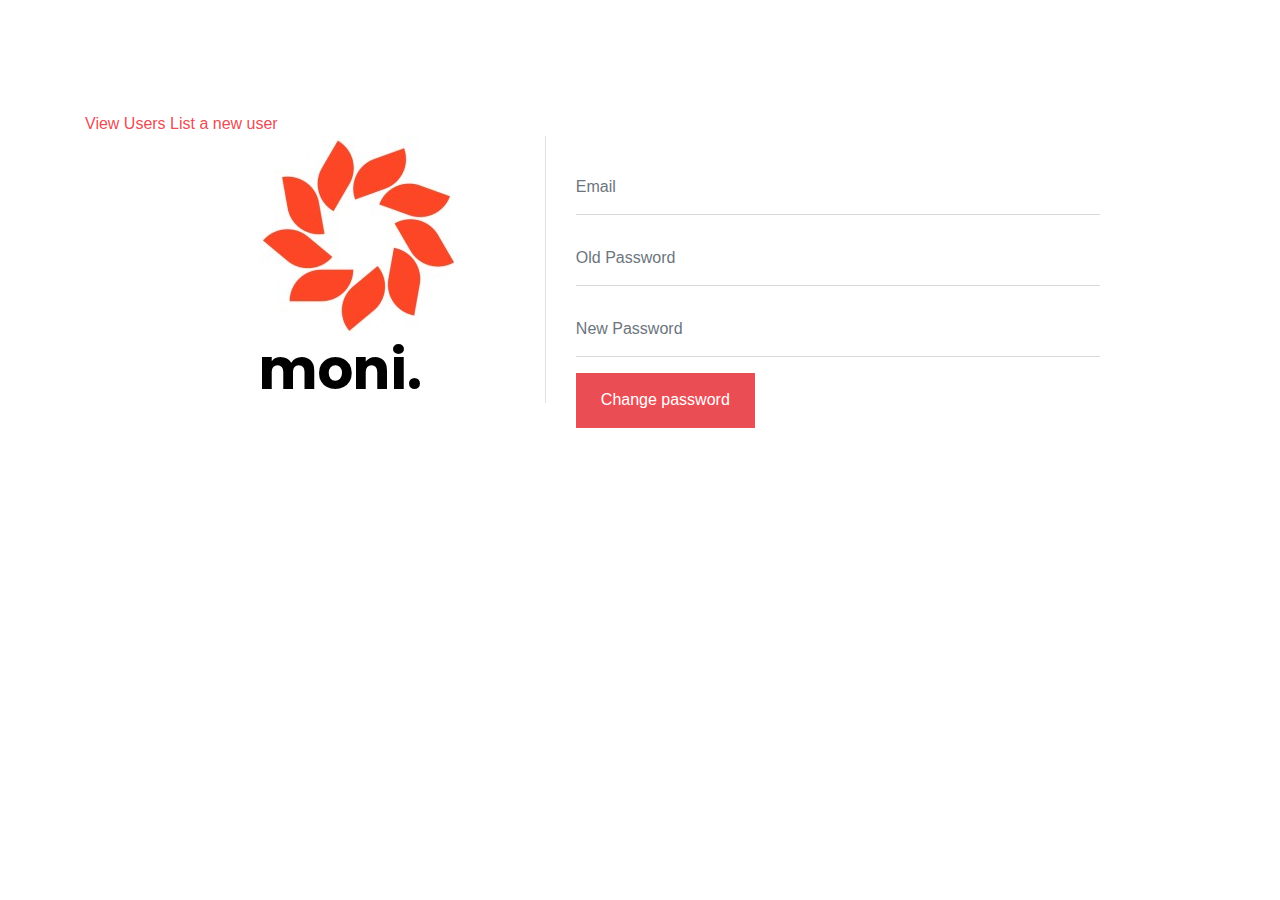
==== commit a02a4537: "changed file directories" ====
--- a/frontend/edit-password.html
+++ b/frontend/edit-password.html
@@ -33,7 +33,7 @@
           <div class="row align-items-center">
             <div class="col-lg-4 ml-auto">
               <div class="border-right pr-5 mb-5">
-              <img src="C:\Users\personal\Documents\moni-africa-backend-test\frontend\images\moni_image.jpg"><h2 class="mb-5">moni.</h2> 
+              <img src="images/moni_image.jpg"><h2 class="mb-5">moni.</h2> 
             </div>
             </div>
             <div class="col-lg-7 mb-5 mb-lg-0">
@@ -90,7 +90,7 @@
 			const email = document.getElementById("email").value;
 			const old_password = document.getElementById("old_password").value;
       const new_password = document.getElementById("new_password").value;
-			const payload = {email, old_password, new_password };
+			const payload = {old_password, new_password };
 			const response = await fetch(`http://localhost:8000/api/users/${email}`, {
 				method: "PATCH",
 				headers: {
@@ -104,6 +104,9 @@
         alert("Password successfully updated");
       }
       else{
+        if (data.detail[0].msg){
+          alert(data.detail[0].msg);
+        }
         alert(data.detail);
       }
     }
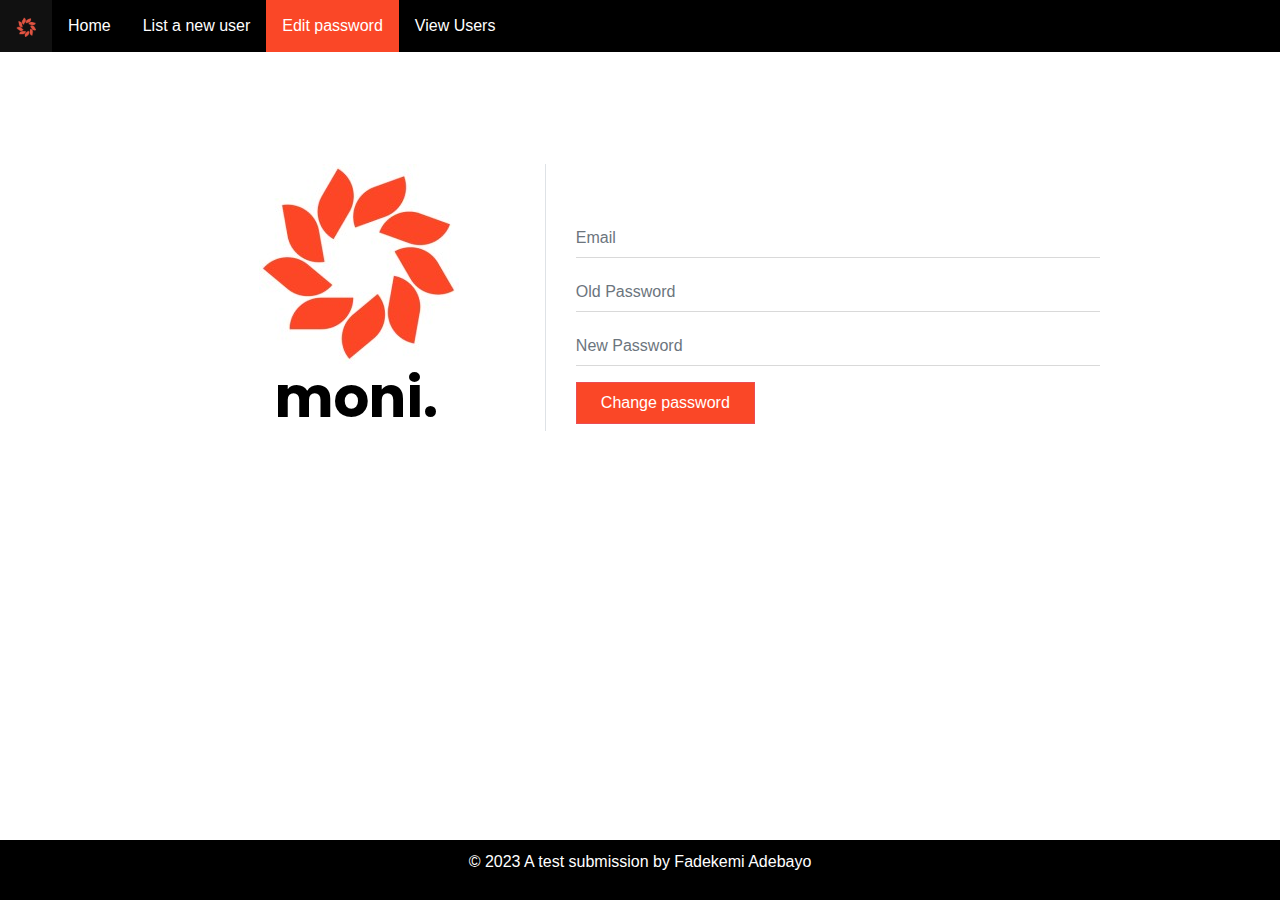
==== commit 81c3520b: "a bunch of changes" ====
--- a/frontend/edit-password.html
+++ b/frontend/edit-password.html
@@ -1,40 +1,46 @@
 <!doctype html>
 <html lang="en">
-  <head>
-    <!-- Required meta tags -->
-    <meta charset="utf-8">
-    <meta name="viewport" content="width=device-width, initial-scale=1, shrink-to-fit=no">
-    <link href="https://fonts.googleapis.com/css?family=Poppins:300,400,500,700,900&display=swap" rel="stylesheet">
 
-    <link rel="stylesheet" href="fonts/icomoon/style.css">
+<head>
+  <!-- Required meta tags -->
+  <meta charset="utf-8">
+  <meta name="viewport" content="width=device-width, initial-scale=1, shrink-to-fit=no">
+  <link href="https://fonts.googleapis.com/css?family=Poppins:300,400,500,700,900&display=swap" rel="stylesheet">
 
-    <link rel="stylesheet" href="css/owl.carousel.min.css">
+  <link rel="stylesheet" href="fonts/icomoon/style.css">
 
-    <!-- Bootstrap CSS -->
-    <link rel="stylesheet" href="css/bootstrap.min.css">
-    
-    <!-- Style -->
-    <link rel="stylesheet" href="css/style.css">
+  <link rel="stylesheet" href="css/owl.carousel.min.css">
 
-    <title>Contact Form #1</title>
-  </head>
-  <body>
-  
+  <!-- Bootstrap CSS -->
+  <link rel="stylesheet" href="css/bootstrap.min.css">
+
+  <!-- Style -->
+  <link rel="stylesheet" href="css/style.css">
+
+  <title>Contact Form #1</title>
+</head>
+
+<body>
+  <ul>
+    <li><a href="home.html"><img class="logo" src="images/black_moni.png"></a></li>
+    <li><a href="home.html">Home</a></li>
+    <li><a href="new-user.html">List a new user</a></li>
+    <li><a class="active" href="edit-password.html">Edit password</a></li>   
+    <li><a href="view-users.html">View Users</a></li>
+  </ul>
 
   <div class="content">
-    
+
     <div class="container">
-      <a href="view-users.html">View Users       </a>
-      <a href="new-user.html">List a new user</a>
-      
       <div class="row justify-content-center">
         <div class="col-md-10">
-          
+
           <div class="row align-items-center">
             <div class="col-lg-4 ml-auto">
               <div class="border-right pr-5 mb-5">
-              <img src="images/moni_image.jpg"><h2 class="mb-5">moni.</h2> 
-            </div>
+                <img src="images/moni_image.jpg">
+                <h2 class="mb-5">moni.</h2>
+              </div>
             </div>
             <div class="col-lg-7 mb-5 mb-lg-0">
 
@@ -46,12 +52,14 @@
                 </div>
                 <div class="row">
                   <div class="col-md-12 form-group">
-                    <input type="password" class="form-control" name="old_password" id="old_password" placeholder="Old Password">
+                    <input type="password" class="form-control" name="old_password" id="old_password"
+                      placeholder="Old Password">
                   </div>
                 </div>
                 <div class="row">
                   <div class="col-md-12 form-group">
-                    <input type="password" class="form-control" name="new_password" id="new_password" placeholder="New Password">
+                    <input type="password" class="form-control" name="new_password" id="new_password"
+                      placeholder="New Password">
                   </div>
                 </div>
                 <div class="row">
@@ -61,55 +69,56 @@
                   </div>
                 </div>
               </form>
-
-              <div id="form-message-warning mt-4"></div> 
-              <div id="form-message-success">
-                Password had been changed, thank you!
-              </div>
-
             </div>
 
           </div>
-        </div>  
         </div>
       </div>
-  </div>  
+    </div>
+  </div>
+  <div class="footer">
+    <p>&copy; 2023 A test submission by Fadekemi Adebayo</p>
+  </div>
 
-    <script src="js/jquery-3.3.1.min.js"></script>
-    <script src="js/popper.min.js"></script>
-    <script src="js/bootstrap.min.js"></script>
-    <script src="js/jquery.validate.min.js"></script>
-    <script src="js/main.js"></script>
-    <script>
+  <script>
     const form = document.getElementById("change-password");
-		form.addEventListener("submit", submitForm);
-    
+    form.addEventListener("submit", submitForm);
 
-		async function submitForm(event) {
-			event.preventDefault();
-			const email = document.getElementById("email").value;
-			const old_password = document.getElementById("old_password").value;
+    const getUser = async (email) => {
+      const response = await fetch(`http://localhost:8000/api/users?search=${email}`)
+      const data = await response.json()
+      console.log("email request data from frontend", data.users[0].id)
+      return data.users[0].id
+    }
+
+    async function submitForm(event) {
+      event.preventDefault();
+      const email = document.getElementById("email").value;
+      const old_password = document.getElementById("old_password").value;
       const new_password = document.getElementById("new_password").value;
-			const payload = {old_password, new_password };
-			const response = await fetch(`http://localhost:8000/api/users/${email}`, {
-				method: "PATCH",
-				headers: {
-					"Content-Type": "application/json"
-				},
-				body: JSON.stringify(payload)
-			});
-			const data = await response.json();
-			console.log(data);
+      const payload = { old_password, new_password };
+      userId = await getUser(email)
+      console.log("user ID", userId)
+      const response = await fetch(`http://localhost:8000/api/users/${userId}`, {
+        method: "PATCH",
+        headers: {
+          "Content-Type": "application/json"
+        },
+        body: JSON.stringify(payload)
+      });
+      const data = await response.json();
+      console.log(data);
       if (data.status == "success") {
         alert("Password successfully updated");
       }
-      else{
-        if (data.detail[0].msg){
+      else {
+        if (data.detail[0].msg) {
           alert(data.detail[0].msg);
         }
         alert(data.detail);
       }
     }
   </script>
-  </body>
+</body>
+
 </html>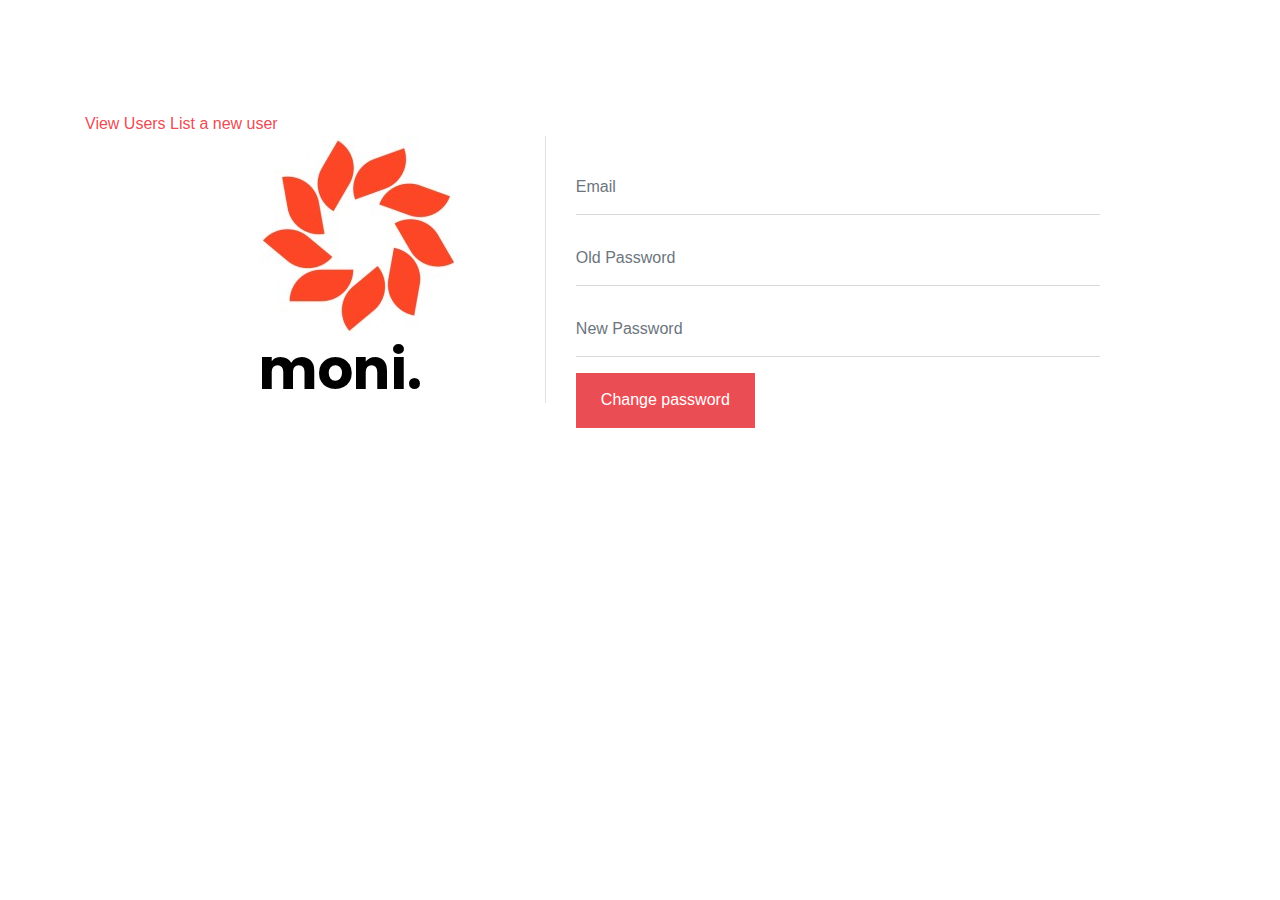
==== commit 89e46984: "Revert "Improvements"" ====
--- a/frontend/edit-password.html
+++ b/frontend/edit-password.html
@@ -1,46 +1,40 @@
 <!doctype html>
 <html lang="en">
+  <head>
+    <!-- Required meta tags -->
+    <meta charset="utf-8">
+    <meta name="viewport" content="width=device-width, initial-scale=1, shrink-to-fit=no">
+    <link href="https://fonts.googleapis.com/css?family=Poppins:300,400,500,700,900&display=swap" rel="stylesheet">
 
-<head>
-  <!-- Required meta tags -->
-  <meta charset="utf-8">
-  <meta name="viewport" content="width=device-width, initial-scale=1, shrink-to-fit=no">
-  <link href="https://fonts.googleapis.com/css?family=Poppins:300,400,500,700,900&display=swap" rel="stylesheet">
+    <link rel="stylesheet" href="fonts/icomoon/style.css">
 
-  <link rel="stylesheet" href="fonts/icomoon/style.css">
+    <link rel="stylesheet" href="css/owl.carousel.min.css">
 
-  <link rel="stylesheet" href="css/owl.carousel.min.css">
+    <!-- Bootstrap CSS -->
+    <link rel="stylesheet" href="css/bootstrap.min.css">
+    
+    <!-- Style -->
+    <link rel="stylesheet" href="css/style.css">
 
-  <!-- Bootstrap CSS -->
-  <link rel="stylesheet" href="css/bootstrap.min.css">
-
-  <!-- Style -->
-  <link rel="stylesheet" href="css/style.css">
-
-  <title>Contact Form #1</title>
-</head>
-
-<body>
-  <ul>
-    <li><a href="home.html"><img class="logo" src="images/black_moni.png"></a></li>
-    <li><a href="home.html">Home</a></li>
-    <li><a href="new-user.html">List a new user</a></li>
-    <li><a class="active" href="edit-password.html">Edit password</a></li>   
-    <li><a href="view-users.html">View Users</a></li>
-  </ul>
+    <title>Contact Form #1</title>
+  </head>
+  <body>
+  
 
   <div class="content">
-
+    
     <div class="container">
+      <a href="view-users.html">View Users       </a>
+      <a href="new-user.html">List a new user</a>
+      
       <div class="row justify-content-center">
         <div class="col-md-10">
-
+          
           <div class="row align-items-center">
             <div class="col-lg-4 ml-auto">
               <div class="border-right pr-5 mb-5">
-                <img src="images/moni_image.jpg">
-                <h2 class="mb-5">moni.</h2>
-              </div>
+              <img src="images/moni_image.jpg"><h2 class="mb-5">moni.</h2> 
+            </div>
             </div>
             <div class="col-lg-7 mb-5 mb-lg-0">
 
@@ -52,14 +46,12 @@
                 </div>
                 <div class="row">
                   <div class="col-md-12 form-group">
-                    <input type="password" class="form-control" name="old_password" id="old_password"
-                      placeholder="Old Password">
+                    <input type="password" class="form-control" name="old_password" id="old_password" placeholder="Old Password">
                   </div>
                 </div>
                 <div class="row">
                   <div class="col-md-12 form-group">
-                    <input type="password" class="form-control" name="new_password" id="new_password"
-                      placeholder="New Password">
+                    <input type="password" class="form-control" name="new_password" id="new_password" placeholder="New Password">
                   </div>
                 </div>
                 <div class="row">
@@ -69,56 +61,55 @@
                   </div>
                 </div>
               </form>
+
+              <div id="form-message-warning mt-4"></div> 
+              <div id="form-message-success">
+                Password had been changed, thank you!
+              </div>
+
             </div>
 
           </div>
+        </div>  
         </div>
       </div>
-    </div>
-  </div>
-  <div class="footer">
-    <p>&copy; 2023 A test submission by Fadekemi Adebayo</p>
-  </div>
+  </div>  
 
-  <script>
+    <script src="js/jquery-3.3.1.min.js"></script>
+    <script src="js/popper.min.js"></script>
+    <script src="js/bootstrap.min.js"></script>
+    <script src="js/jquery.validate.min.js"></script>
+    <script src="js/main.js"></script>
+    <script>
     const form = document.getElementById("change-password");
-    form.addEventListener("submit", submitForm);
+		form.addEventListener("submit", submitForm);
+    
 
-    const getUser = async (email) => {
-      const response = await fetch(`http://localhost:8000/api/users?search=${email}`)
-      const data = await response.json()
-      console.log("email request data from frontend", data.users[0].id)
-      return data.users[0].id
-    }
-
-    async function submitForm(event) {
-      event.preventDefault();
-      const email = document.getElementById("email").value;
-      const old_password = document.getElementById("old_password").value;
+		async function submitForm(event) {
+			event.preventDefault();
+			const email = document.getElementById("email").value;
+			const old_password = document.getElementById("old_password").value;
       const new_password = document.getElementById("new_password").value;
-      const payload = { old_password, new_password };
-      userId = await getUser(email)
-      console.log("user ID", userId)
-      const response = await fetch(`http://localhost:8000/api/users/${userId}`, {
-        method: "PATCH",
-        headers: {
-          "Content-Type": "application/json"
-        },
-        body: JSON.stringify(payload)
-      });
-      const data = await response.json();
-      console.log(data);
+			const payload = {old_password, new_password };
+			const response = await fetch(`http://localhost:8000/api/users/${email}`, {
+				method: "PATCH",
+				headers: {
+					"Content-Type": "application/json"
+				},
+				body: JSON.stringify(payload)
+			});
+			const data = await response.json();
+			console.log(data);
       if (data.status == "success") {
         alert("Password successfully updated");
       }
-      else {
-        if (data.detail[0].msg) {
+      else{
+        if (data.detail[0].msg){
           alert(data.detail[0].msg);
         }
         alert(data.detail);
       }
     }
   </script>
-</body>
-
+  </body>
 </html>